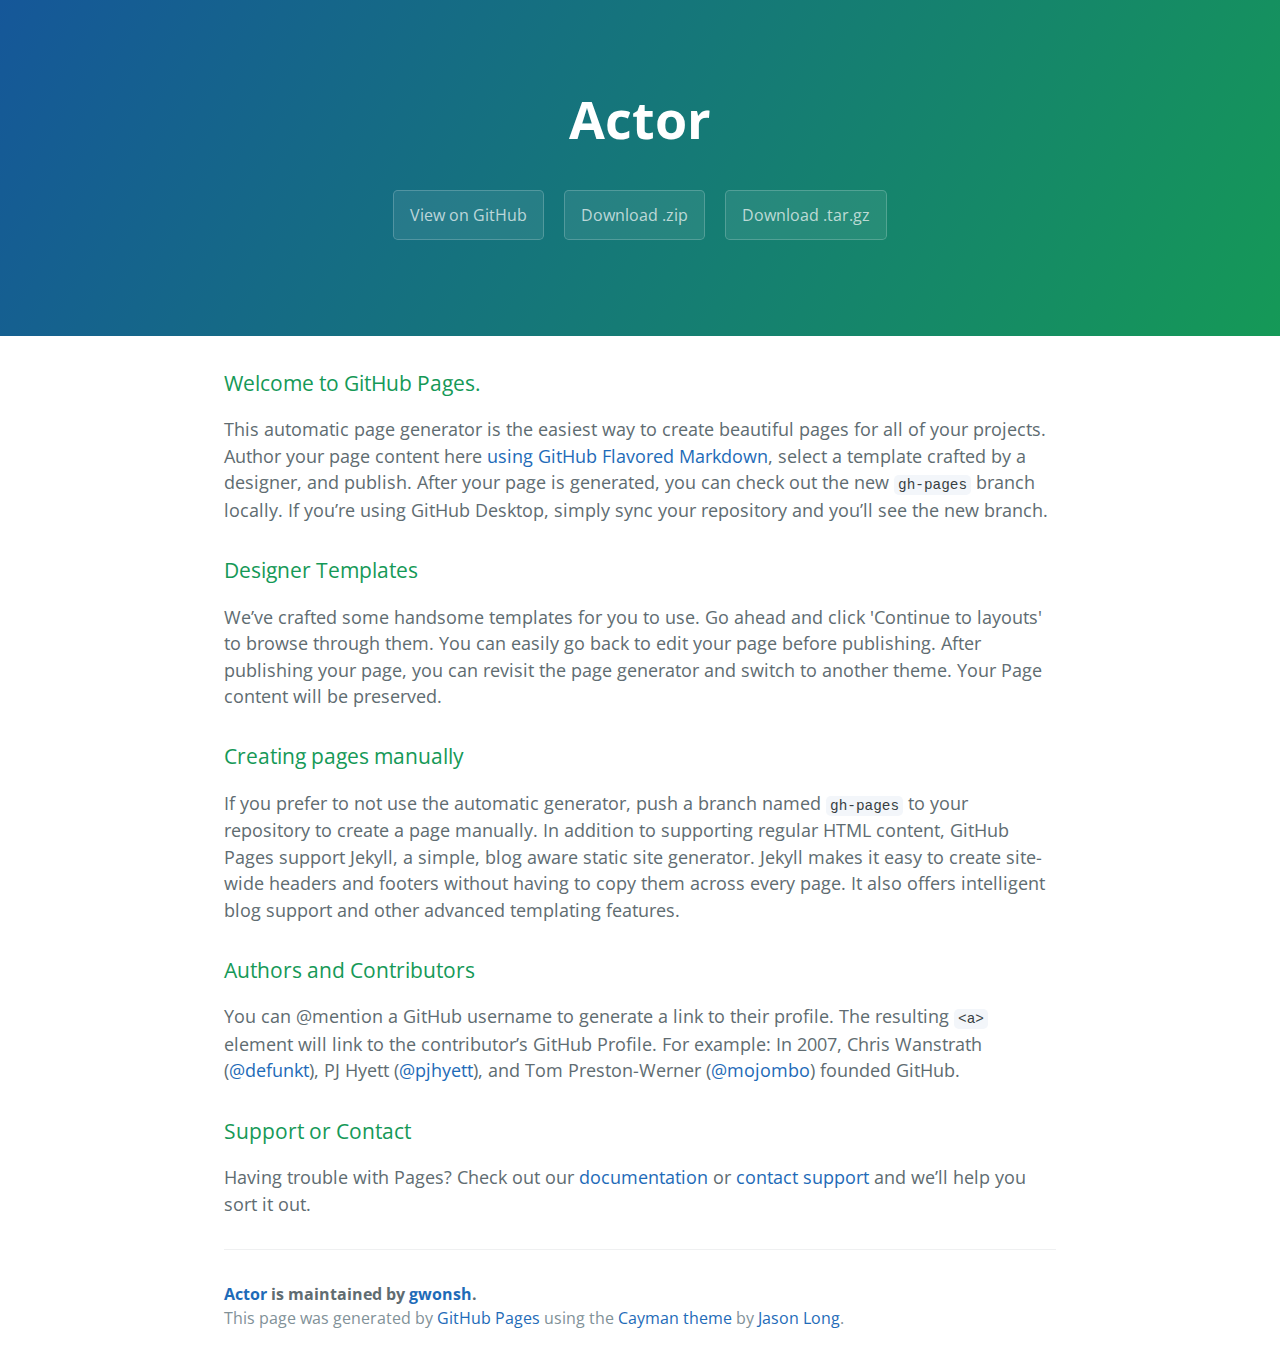
==== index.html @ 90958a5d "Create gh-pages branch via GitHub" ====
<!DOCTYPE html>
<html lang="en-us">
  <head>
    <meta charset="UTF-8">
    <title>Actor by gwonsh</title>
    <meta name="viewport" content="width=device-width, initial-scale=1">
    <link rel="stylesheet" type="text/css" href="stylesheets/normalize.css" media="screen">
    <link href='https://fonts.googleapis.com/css?family=Open+Sans:400,700' rel='stylesheet' type='text/css'>
    <link rel="stylesheet" type="text/css" href="stylesheets/stylesheet.css" media="screen">
    <link rel="stylesheet" type="text/css" href="stylesheets/github-light.css" media="screen">
  </head>
  <body>
    <section class="page-header">
      <h1 class="project-name">Actor</h1>
      <h2 class="project-tagline"></h2>
      <a href="https://github.com/gwonsh/Actor" class="btn">View on GitHub</a>
      <a href="https://github.com/gwonsh/Actor/zipball/master" class="btn">Download .zip</a>
      <a href="https://github.com/gwonsh/Actor/tarball/master" class="btn">Download .tar.gz</a>
    </section>

    <section class="main-content">
      <h3>
<a id="welcome-to-github-pages" class="anchor" href="#welcome-to-github-pages" aria-hidden="true"><span aria-hidden="true" class="octicon octicon-link"></span></a>Welcome to GitHub Pages.</h3>

<p>This automatic page generator is the easiest way to create beautiful pages for all of your projects. Author your page content here <a href="https://guides.github.com/features/mastering-markdown/">using GitHub Flavored Markdown</a>, select a template crafted by a designer, and publish. After your page is generated, you can check out the new <code>gh-pages</code> branch locally. If you’re using GitHub Desktop, simply sync your repository and you’ll see the new branch.</p>

<h3>
<a id="designer-templates" class="anchor" href="#designer-templates" aria-hidden="true"><span aria-hidden="true" class="octicon octicon-link"></span></a>Designer Templates</h3>

<p>We’ve crafted some handsome templates for you to use. Go ahead and click 'Continue to layouts' to browse through them. You can easily go back to edit your page before publishing. After publishing your page, you can revisit the page generator and switch to another theme. Your Page content will be preserved.</p>

<h3>
<a id="creating-pages-manually" class="anchor" href="#creating-pages-manually" aria-hidden="true"><span aria-hidden="true" class="octicon octicon-link"></span></a>Creating pages manually</h3>

<p>If you prefer to not use the automatic generator, push a branch named <code>gh-pages</code> to your repository to create a page manually. In addition to supporting regular HTML content, GitHub Pages support Jekyll, a simple, blog aware static site generator. Jekyll makes it easy to create site-wide headers and footers without having to copy them across every page. It also offers intelligent blog support and other advanced templating features.</p>

<h3>
<a id="authors-and-contributors" class="anchor" href="#authors-and-contributors" aria-hidden="true"><span aria-hidden="true" class="octicon octicon-link"></span></a>Authors and Contributors</h3>

<p>You can @mention a GitHub username to generate a link to their profile. The resulting <code>&lt;a&gt;</code> element will link to the contributor’s GitHub Profile. For example: In 2007, Chris Wanstrath (<a href="https://github.com/defunkt" class="user-mention">@defunkt</a>), PJ Hyett (<a href="https://github.com/pjhyett" class="user-mention">@pjhyett</a>), and Tom Preston-Werner (<a href="https://github.com/mojombo" class="user-mention">@mojombo</a>) founded GitHub.</p>

<h3>
<a id="support-or-contact" class="anchor" href="#support-or-contact" aria-hidden="true"><span aria-hidden="true" class="octicon octicon-link"></span></a>Support or Contact</h3>

<p>Having trouble with Pages? Check out our <a href="https://help.github.com/pages">documentation</a> or <a href="https://github.com/contact">contact support</a> and we’ll help you sort it out.</p>

      <footer class="site-footer">
        <span class="site-footer-owner"><a href="https://github.com/gwonsh/Actor">Actor</a> is maintained by <a href="https://github.com/gwonsh">gwonsh</a>.</span>

        <span class="site-footer-credits">This page was generated by <a href="https://pages.github.com">GitHub Pages</a> using the <a href="https://github.com/jasonlong/cayman-theme">Cayman theme</a> by <a href="https://twitter.com/jasonlong">Jason Long</a>.</span>
      </footer>

    </section>

  
  </body>
</html>
---- stylesheets/stylesheet.css ----
* {
  box-sizing: border-box; }

body {
  padding: 0;
  margin: 0;
  font-family: "Open Sans", "Helvetica Neue", Helvetica, Arial, sans-serif;
  font-size: 16px;
  line-height: 1.5;
  color: #606c71; }

a {
  color: #1e6bb8;
  text-decoration: none; }
  a:hover {
    text-decoration: underline; }

.btn {
  display: inline-block;
  margin-bottom: 1rem;
  color: rgba(255, 255, 255, 0.7);
  background-color: rgba(255, 255, 255, 0.08);
  border-color: rgba(255, 255, 255, 0.2);
  border-style: solid;
  border-width: 1px;
  border-radius: 0.3rem;
  transition: color 0.2s, background-color 0.2s, border-color 0.2s; }
  .btn + .btn {
    margin-left: 1rem; }

.btn:hover {
  color: rgba(255, 255, 255, 0.8);
  text-decoration: none;
  background-color: rgba(255, 255, 255, 0.2);
  border-color: rgba(255, 255, 255, 0.3); }

@media screen and (min-width: 64em) {
  .btn {
    padding: 0.75rem 1rem; } }

@media screen and (min-width: 42em) and (max-width: 64em) {
  .btn {
    padding: 0.6rem 0.9rem;
    font-size: 0.9rem; } }

@media screen and (max-width: 42em) {
  .btn {
    display: block;
    width: 100%;
    padding: 0.75rem;
    font-size: 0.9rem; }
    .btn + .btn {
      margin-top: 1rem;
      margin-left: 0; } }

.page-header {
  color: #fff;
  text-align: center;
  background-color: #159957;
  background-image: linear-gradient(120deg, #155799, #159957); }

@media screen and (min-width: 64em) {
  .page-header {
    padding: 5rem 6rem; } }

@media screen and (min-width: 42em) and (max-width: 64em) {
  .page-header {
    padding: 3rem 4rem; } }

@media screen and (max-width: 42em) {
  .page-header {
    padding: 2rem 1rem; } }

.project-name {
  margin-top: 0;
  margin-bottom: 0.1rem; }

@media screen and (min-width: 64em) {
  .project-name {
    font-size: 3.25rem; } }

@media screen and (min-width: 42em) and (max-width: 64em) {
  .project-name {
    font-size: 2.25rem; } }

@media screen and (max-width: 42em) {
  .project-name {
    font-size: 1.75rem; } }

.project-tagline {
  margin-bottom: 2rem;
  font-weight: normal;
  opacity: 0.7; }

@media screen and (min-width: 64em) {
  .project-tagline {
    font-size: 1.25rem; } }

@media screen and (min-width: 42em) and (max-width: 64em) {
  .project-tagline {
    font-size: 1.15rem; } }

@media screen and (max-width: 42em) {
  .project-tagline {
    font-size: 1rem; } }

.main-content :first-child {
  margin-top: 0; }
.main-content img {
  max-width: 100%; }
.main-content h1, .main-content h2, .main-content h3, .main-content h4, .main-content h5, .main-content h6 {
  margin-top: 2rem;
  margin-bottom: 1rem;
  font-weight: normal;
  color: #159957; }
.main-content p {
  margin-bottom: 1em; }
.main-content code {
  padding: 2px 4px;
  font-family: Consolas, "Liberation Mono", Menlo, Courier, monospace;
  font-size: 0.9rem;
  color: #383e41;
  background-color: #f3f6fa;
  border-radius: 0.3rem; }
.main-content pre {
  padding: 0.8rem;
  margin-top: 0;
  margin-bottom: 1rem;
  font: 1rem Consolas, "Liberation Mono", Menlo, Courier, monospace;
  color: #567482;
  word-wrap: normal;
  background-color: #f3f6fa;
  border: solid 1px #dce6f0;
  border-radius: 0.3rem; }
  .main-content pre > code {
    padding: 0;
    margin: 0;
    font-size: 0.9rem;
    color: #567482;
    word-break: normal;
    white-space: pre;
    background: transparent;
    border: 0; }
.main-content .highlight {
  margin-bottom: 1rem; }
  .main-content .highlight pre {
    margin-bottom: 0;
    word-break: normal; }
.main-content .highlight pre, .main-content pre {
  padding: 0.8rem;
  overflow: auto;
  font-size: 0.9rem;
  line-height: 1.45;
  border-radius: 0.3rem; }
.main-content pre code, .main-content pre tt {
  display: inline;
  max-width: initial;
  padding: 0;
  margin: 0;
  overflow: initial;
  line-height: inherit;
  word-wrap: normal;
  background-color: transparent;
  border: 0; }
  .main-content pre code:before, .main-content pre code:after, .main-content pre tt:before, .main-content pre tt:after {
    content: normal; }
.main-content ul, .main-content ol {
  margin-top: 0; }
.main-content blockquote {
  padding: 0 1rem;
  margin-left: 0;
  color: #819198;
  border-left: 0.3rem solid #dce6f0; }
  .main-content blockquote > :first-child {
    margin-top: 0; }
  .main-content blockquote > :last-child {
    margin-bottom: 0; }
.main-content table {
  display: block;
  width: 100%;
  overflow: auto;
  word-break: normal;
  word-break: keep-all; }
  .main-content table th {
    font-weight: bold; }
  .main-content table th, .main-content table td {
    padding: 0.5rem 1rem;
    border: 1px solid #e9ebec; }
.main-content dl {
  padding: 0; }
  .main-content dl dt {
    padding: 0;
    margin-top: 1rem;
    font-size: 1rem;
    font-weight: bold; }
  .main-content dl dd {
    padding: 0;
    margin-bottom: 1rem; }
.main-content hr {
  height: 2px;
  padding: 0;
  margin: 1rem 0;
  background-color: #eff0f1;
  border: 0; }

@media screen and (min-width: 64em) {
  .main-content {
    max-width: 64rem;
    padding: 2rem 6rem;
    margin: 0 auto;
    font-size: 1.1rem; } }

@media screen and (min-width: 42em) and (max-width: 64em) {
  .main-content {
    padding: 2rem 4rem;
    font-size: 1.1rem; } }

@media screen and (max-width: 42em) {
  .main-content {
    padding: 2rem 1rem;
    font-size: 1rem; } }

.site-footer {
  padding-top: 2rem;
  margin-top: 2rem;
  border-top: solid 1px #eff0f1; }

.site-footer-owner {
  display: block;
  font-weight: bold; }

.site-footer-credits {
  color: #819198; }

@media screen and (min-width: 64em) {
  .site-footer {
    font-size: 1rem; } }

@media screen and (min-width: 42em) and (max-width: 64em) {
  .site-footer {
    font-size: 1rem; } }

@media screen and (max-width: 42em) {
  .site-footer {
    font-size: 0.9rem; } }
---- stylesheets/github-light.css ----
/*
The MIT License (MIT)

Copyright (c) 2016 GitHub, Inc.

Permission is hereby granted, free of charge, to any person obtaining a copy
of this software and associated documentation files (the "Software"), to deal
in the Software without restriction, including without limitation the rights
to use, copy, modify, merge, publish, distribute, sublicense, and/or sell
copies of the Software, and to permit persons to whom the Software is
furnished to do so, subject to the following conditions:

The above copyright notice and this permission notice shall be included in all
copies or substantial portions of the Software.

THE SOFTWARE IS PROVIDED "AS IS", WITHOUT WARRANTY OF ANY KIND, EXPRESS OR
IMPLIED, INCLUDING BUT NOT LIMITED TO THE WARRANTIES OF MERCHANTABILITY,
FITNESS FOR A PARTICULAR PURPOSE AND NONINFRINGEMENT. IN NO EVENT SHALL THE
AUTHORS OR COPYRIGHT HOLDERS BE LIABLE FOR ANY CLAIM, DAMAGES OR OTHER
LIABILITY, WHETHER IN AN ACTION OF CONTRACT, TORT OR OTHERWISE, ARISING FROM,
OUT OF OR IN CONNECTION WITH THE SOFTWARE OR THE USE OR OTHER DEALINGS IN THE
SOFTWARE.

*/

.pl-c /* comment */ {
  color: #969896;
}

.pl-c1 /* constant, variable.other.constant, support, meta.property-name, support.constant, support.variable, meta.module-reference, markup.raw, meta.diff.header */,
.pl-s .pl-v /* string variable */ {
  color: #0086b3;
}

.pl-e /* entity */,
.pl-en /* entity.name */ {
  color: #795da3;
}

.pl-smi /* variable.parameter.function, storage.modifier.package, storage.modifier.import, storage.type.java, variable.other */,
.pl-s .pl-s1 /* string source */ {
  color: #333;
}

.pl-ent /* entity.name.tag */ {
  color: #63a35c;
}

.pl-k /* keyword, storage, storage.type */ {
  color: #a71d5d;
}

.pl-s /* string */,
.pl-pds /* punctuation.definition.string, string.regexp.character-class */,
.pl-s .pl-pse .pl-s1 /* string punctuation.section.embedded source */,
.pl-sr /* string.regexp */,
.pl-sr .pl-cce /* string.regexp constant.character.escape */,
.pl-sr .pl-sre /* string.regexp source.ruby.embedded */,
.pl-sr .pl-sra /* string.regexp string.regexp.arbitrary-repitition */ {
  color: #183691;
}

.pl-v /* variable */ {
  color: #ed6a43;
}

.pl-id /* invalid.deprecated */ {
  color: #b52a1d;
}

.pl-ii /* invalid.illegal */ {
  color: #f8f8f8;
  background-color: #b52a1d;
}

.pl-sr .pl-cce /* string.regexp constant.character.escape */ {
  font-weight: bold;
  color: #63a35c;
}

.pl-ml /* markup.list */ {
  color: #693a17;
}

.pl-mh /* markup.heading */,
.pl-mh .pl-en /* markup.heading entity.name */,
.pl-ms /* meta.separator */ {
  font-weight: bold;
  color: #1d3e81;
}

.pl-mq /* markup.quote */ {
  color: #008080;
}

.pl-mi /* markup.italic */ {
  font-style: italic;
  color: #333;
}

.pl-mb /* markup.bold */ {
  font-weight: bold;
  color: #333;
}

.pl-md /* markup.deleted, meta.diff.header.from-file */ {
  color: #bd2c00;
  background-color: #ffecec;
}

.pl-mi1 /* markup.inserted, meta.diff.header.to-file */ {
  color: #55a532;
  background-color: #eaffea;
}

.pl-mdr /* meta.diff.range */ {
  font-weight: bold;
  color: #795da3;
}

.pl-mo /* meta.output */ {
  color: #1d3e81;
}
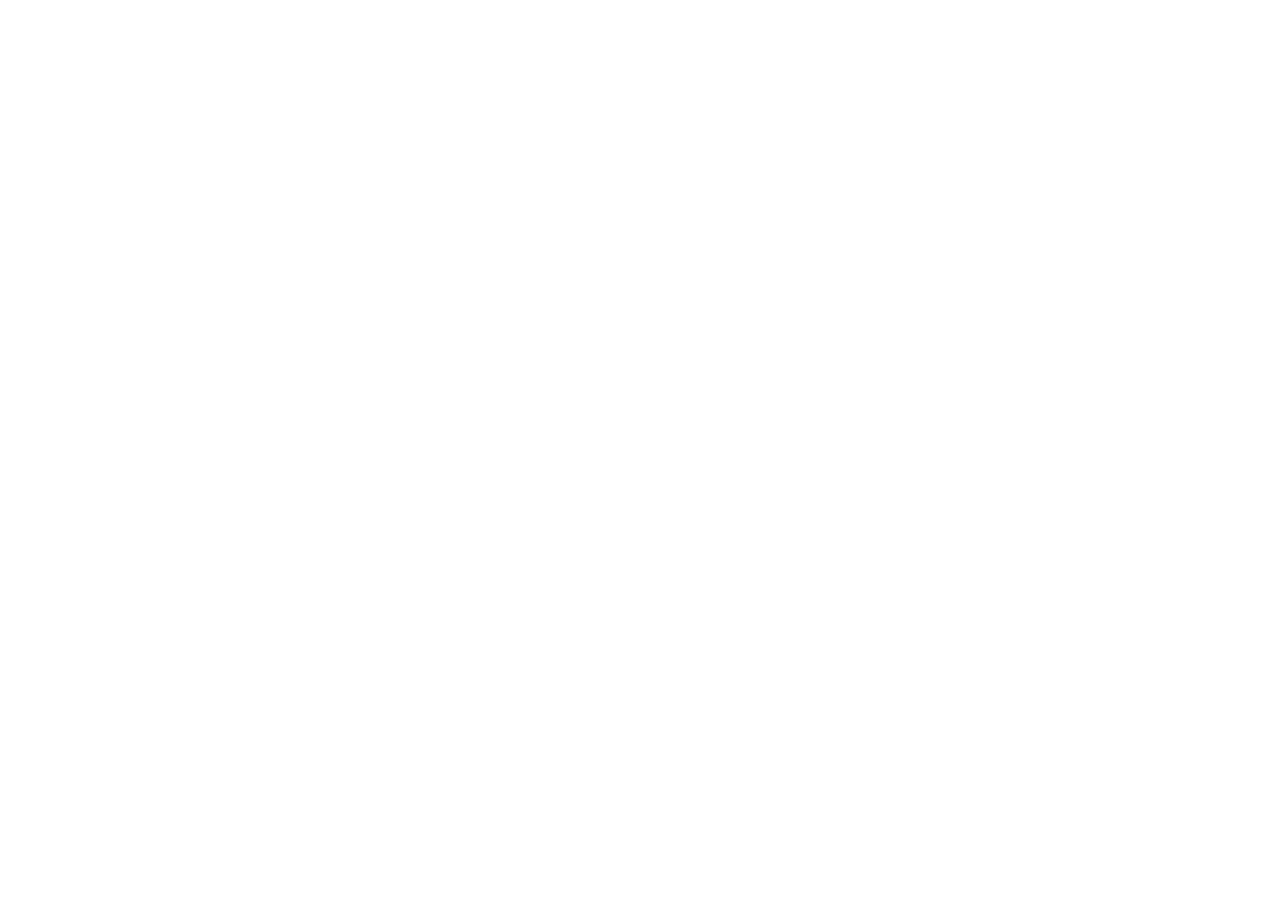
==== commit f914d548: "171201" ====
--- a/index.html
+++ b/index.html
@@ -1,57 +1,14 @@
-<!DOCTYPE html>
-<html lang="en-us">
-  <head>
+<!DOCTYPE HTML>
+
+<html manifest="" lang="en-US">
+<head>
+    <meta http-equiv="X-UA-Compatible" content="IE=edge">
     <meta charset="UTF-8">
-    <title>Actor by gwonsh</title>
-    <meta name="viewport" content="width=device-width, initial-scale=1">
-    <link rel="stylesheet" type="text/css" href="stylesheets/normalize.css" media="screen">
-    <link href='https://fonts.googleapis.com/css?family=Open+Sans:400,700' rel='stylesheet' type='text/css'>
-    <link rel="stylesheet" type="text/css" href="stylesheets/stylesheet.css" media="screen">
-    <link rel="stylesheet" type="text/css" href="stylesheets/github-light.css" media="screen">
-  </head>
-  <body>
-    <section class="page-header">
-      <h1 class="project-name">Actor</h1>
-      <h2 class="project-tagline"></h2>
-      <a href="https://github.com/gwonsh/Actor" class="btn">View on GitHub</a>
-      <a href="https://github.com/gwonsh/Actor/zipball/master" class="btn">Download .zip</a>
-      <a href="https://github.com/gwonsh/Actor/tarball/master" class="btn">Download .tar.gz</a>
-    </section>
-
-    <section class="main-content">
-      <h3>
-<a id="welcome-to-github-pages" class="anchor" href="#welcome-to-github-pages" aria-hidden="true"><span aria-hidden="true" class="octicon octicon-link"></span></a>Welcome to GitHub Pages.</h3>
-
-<p>This automatic page generator is the easiest way to create beautiful pages for all of your projects. Author your page content here <a href="https://guides.github.com/features/mastering-markdown/">using GitHub Flavored Markdown</a>, select a template crafted by a designer, and publish. After your page is generated, you can check out the new <code>gh-pages</code> branch locally. If you’re using GitHub Desktop, simply sync your repository and you’ll see the new branch.</p>
-
-<h3>
-<a id="designer-templates" class="anchor" href="#designer-templates" aria-hidden="true"><span aria-hidden="true" class="octicon octicon-link"></span></a>Designer Templates</h3>
-
-<p>We’ve crafted some handsome templates for you to use. Go ahead and click 'Continue to layouts' to browse through them. You can easily go back to edit your page before publishing. After publishing your page, you can revisit the page generator and switch to another theme. Your Page content will be preserved.</p>
-
-<h3>
-<a id="creating-pages-manually" class="anchor" href="#creating-pages-manually" aria-hidden="true"><span aria-hidden="true" class="octicon octicon-link"></span></a>Creating pages manually</h3>
-
-<p>If you prefer to not use the automatic generator, push a branch named <code>gh-pages</code> to your repository to create a page manually. In addition to supporting regular HTML content, GitHub Pages support Jekyll, a simple, blog aware static site generator. Jekyll makes it easy to create site-wide headers and footers without having to copy them across every page. It also offers intelligent blog support and other advanced templating features.</p>
-
-<h3>
-<a id="authors-and-contributors" class="anchor" href="#authors-and-contributors" aria-hidden="true"><span aria-hidden="true" class="octicon octicon-link"></span></a>Authors and Contributors</h3>
-
-<p>You can @mention a GitHub username to generate a link to their profile. The resulting <code>&lt;a&gt;</code> element will link to the contributor’s GitHub Profile. For example: In 2007, Chris Wanstrath (<a href="https://github.com/defunkt" class="user-mention">@defunkt</a>), PJ Hyett (<a href="https://github.com/pjhyett" class="user-mention">@pjhyett</a>), and Tom Preston-Werner (<a href="https://github.com/mojombo" class="user-mention">@mojombo</a>) founded GitHub.</p>
-
-<h3>
-<a id="support-or-contact" class="anchor" href="#support-or-contact" aria-hidden="true"><span aria-hidden="true" class="octicon octicon-link"></span></a>Support or Contact</h3>
-
-<p>Having trouble with Pages? Check out our <a href="https://help.github.com/pages">documentation</a> or <a href="https://github.com/contact">contact support</a> and we’ll help you sort it out.</p>
-
-      <footer class="site-footer">
-        <span class="site-footer-owner"><a href="https://github.com/gwonsh/Actor">Actor</a> is maintained by <a href="https://github.com/gwonsh">gwonsh</a>.</span>
-
-        <span class="site-footer-credits">This page was generated by <a href="https://pages.github.com">GitHub Pages</a> using the <a href="https://github.com/jasonlong/cayman-theme">Cayman theme</a> by <a href="https://twitter.com/jasonlong">Jason Long</a>.</span>
-      </footer>
-
-    </section>
-
-  
-  </body>
-</html>
+    <title>Actor</title>
+    <!-- The line below must be kept intact for Sencha Command to build your application -->
+	<script type="text/javascript" src="resources/js/plupload/plupload.full.min.js"></script>	
+    <script id="microloader" type="text/javascript" src="bootstrap.js"></script>
+</head>
+<body>
+</body>
+</html>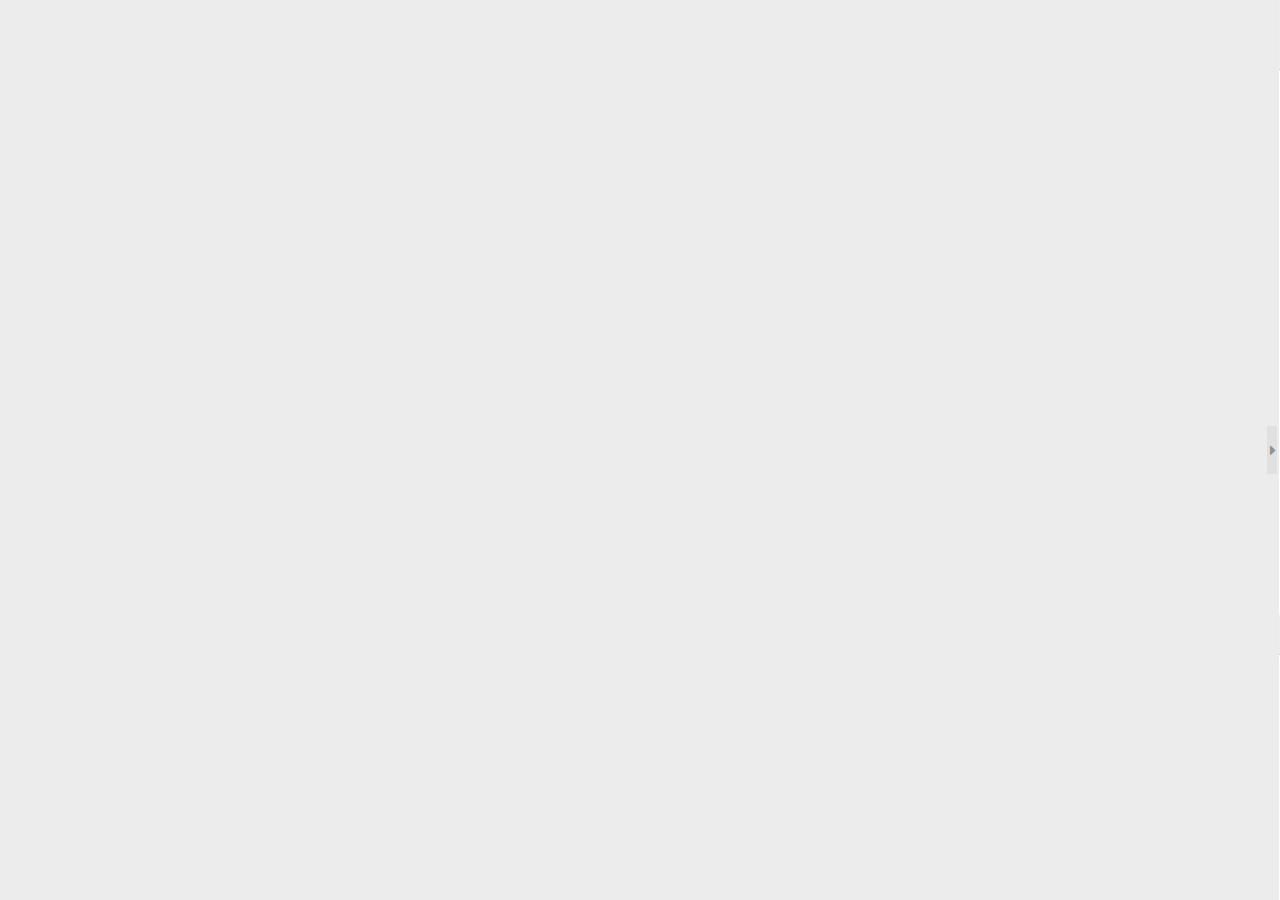
==== commit 8ccb2ce2: "Ver. 171204 - History added" ====
--- a/index.html
+++ b/index.html
@@ -1,14 +1,87 @@
 <!DOCTYPE HTML>
 
-<html manifest="" lang="en-US">
+<html manifest="cache.appcache" lang="en-US">
 <head>
     <meta http-equiv="X-UA-Compatible" content="IE=edge">
     <meta charset="UTF-8">
     <title>Actor</title>
     <!-- The line below must be kept intact for Sencha Command to build your application -->
 	<script type="text/javascript" src="resources/js/plupload/plupload.full.min.js"></script>	
-    <script id="microloader" type="text/javascript" src="bootstrap.js"></script>
+    <script id="microloader" data-app="06df2b2f-afbe-43a9-a630-f13f52e4c53c" type="text/javascript">var Ext=Ext||{};Ext.manifest=Ext.manifest||'app.json';Ext=Ext||{};
+Ext.Boot=Ext.Boot||function(emptyFn){function Request(cfg){if(cfg.$isRequest)return cfg;cfg=cfg.url?cfg:{url:cfg};var url=cfg.url,url=url.charAt?[url]:url,charset=cfg.charset||Boot.config.charset;_apply(this,cfg);delete this.url;this.urls=url;this.charset=charset}function Entry(cfg){if(cfg.$isEntry)return cfg;var charset=cfg.charset||Boot.config.charset,manifest=Ext.manifest,manifest=manifest&&manifest.loader,cache=void 0!==cfg.cache?cfg.cache:manifest&&manifest.cache,buster;Boot.config.disableCaching&&
+(void 0===cache&&(cache=!Boot.config.disableCaching),!1===cache?buster=+new Date:!0!==cache&&(buster=cache),buster&&(manifest=manifest&&manifest.cacheParam||Boot.config.disableCachingParam,buster=manifest+'\x3d'+buster));_apply(this,cfg);this.charset=charset;this.buster=buster;this.requests=[]}var doc=document,_emptyArray=[],_config={disableCaching:/[?&](?:cache|disableCacheBuster)\b/i.test(location.search)||!/http[s]?\:/i.test(location.href)||/(^|[ ;])ext-cache=1/.test(doc.cookie)?!1:!0,disableCachingParam:'_dc',
+loadDelay:!1,preserveScripts:!0,charset:'UTF-8'},cssRe=/\.css(?:\?|$)/i,resolverEl=doc.createElement('a'),isBrowser='undefined'!==typeof window,_environment={browser:isBrowser,node:!isBrowser&&'function'===typeof require,phantom:window&&(window._phantom||window.callPhantom)||/PhantomJS/.test(window.navigator.userAgent)},_tags=Ext.platformTags={},_apply=function(object,config,defaults){defaults&&_apply(object,defaults);if(object&&config&&'object'===typeof config)for(var i in config)object[i]=config[i];
+return object},_merge=function(){var lowerCase=!1,obj=Array.prototype.shift.call(arguments),index,i;'boolean'===typeof arguments[arguments.length-1]&&(lowerCase=Array.prototype.pop.call(arguments));var len=arguments.length;for(index=0;index<len;index++){var value=arguments[index];if('object'===typeof value)for(i in value)obj[lowerCase?i.toLowerCase():i]=value[i]}return obj},_getKeys='function'==typeof Object.keys?function(object){return object?Object.keys(object):[]}:function(object){var keys=[],
+property;for(property in object)object.hasOwnProperty(property)&&keys.push(property);return keys},Boot={loading:0,loaded:0,apply:_apply,env:_environment,config:_config,assetConfig:{},scripts:{},currentFile:null,suspendedQueue:[],currentRequest:null,syncMode:!1,useElements:!0,listeners:[],Request:Request,Entry:Entry,allowMultipleBrowsers:!1,browserNames:{ie:'IE',firefox:'Firefox',safari:'Safari',chrome:'Chrome',opera:'Opera',dolfin:'Dolfin',edge:'Edge',webosbrowser:'webOSBrowser',chromeMobile:'ChromeMobile',
+chromeiOS:'ChromeiOS',silk:'Silk',other:'Other'},osNames:{ios:'iOS',android:'Android',windowsPhone:'WindowsPhone',webos:'webOS',blackberry:'BlackBerry',rimTablet:'RIMTablet',mac:'MacOS',win:'Windows',tizen:'Tizen',linux:'Linux',bada:'Bada',chromeOS:'ChromeOS',other:'Other'},browserPrefixes:{ie:'MSIE ',edge:'Edge/',firefox:'Firefox/',chrome:'Chrome/',safari:'Version/',opera:'OPR/',dolfin:'Dolfin/',webosbrowser:'wOSBrowser/',chromeMobile:'CrMo/',chromeiOS:'CriOS/',silk:'Silk/'},browserPriority:'edge opera dolfin webosbrowser silk chromeiOS chromeMobile ie firefox safari chrome'.split(' '),
+osPrefixes:{tizen:'(Tizen )',ios:'i(?:Pad|Phone|Pod)(?:.*)CPU(?: iPhone)? OS ',android:'(Android |HTC_|Silk/)',windowsPhone:'Windows Phone ',blackberry:'(?:BlackBerry|BB)(?:.*)Version/',rimTablet:'RIM Tablet OS ',webos:'(?:webOS|hpwOS)/',bada:'Bada/',chromeOS:'CrOS '},fallbackOSPrefixes:{windows:'win',mac:'mac',linux:'linux'},devicePrefixes:{iPhone:'iPhone',iPod:'iPod',iPad:'iPad'},maxIEVersion:12,detectPlatformTags:function(){var me=this,ua=navigator.userAgent,isMobile=/Mobile(\/|\s)/.test(ua),element=
+document.createElement('div'),browsers=function(){var browsers={},index,matched;var prefix=me.browserPriority.length;for(index=0;index<prefix;index++){var maxIEVersion=me.browserPriority[index];if(matched)var value=0;else value=me.browserPrefixes[maxIEVersion],(value=(value=ua.match(new RegExp('('+value+')([\\w\\._]+)')))&&1<value.length?parseInt(value[2]):0)&&(matched=!0);browsers[maxIEVersion]=value}browsers.ie&&(index=document.documentMode,8<=index&&(browsers.ie=index));value=browsers.ie||!1;maxIEVersion=
+Math.max(value,me.maxIEVersion);for(index=8;index<=maxIEVersion;++index)prefix='ie'+index,browsers[prefix+'m']=value?value<=index:0,browsers[prefix]=value?value===index:0,browsers[prefix+'p']=value?value>=index:0;return browsers}(),systems=function(){var systems={},index,activeCount;var keys=_getKeys(me.osPrefixes);var len=keys.length;for(activeCount=index=0;index<len;index++){var key=keys[index];var value=me.osPrefixes[key];var matched=(value=ua.match(new RegExp('('+value+')([^\\s;]+)')))?value[1]:
+null;(value=!matched||'HTC_'!==matched&&'Silk/'!==matched?value&&1<value.length?parseFloat(value[value.length-1]):0:2.3)&&activeCount++;systems[key]=value}keys=_getKeys(me.fallbackOSPrefixes);len=keys.length;for(index=0;index<len;index++)key=keys[index],0===activeCount?(value=me.fallbackOSPrefixes[key],value=ua.toLowerCase().match(new RegExp(value)),systems[key]=value?!0:0):systems[key]=0;return systems}(),devices=function(){var devices={},index;var keys=_getKeys(me.devicePrefixes);var len=keys.length;
+for(index=0;index<len;index++){var key=keys[index];var value=me.devicePrefixes[key];value=ua.match(new RegExp(value));devices[key]=value?!0:0}return devices}(),platformParams=Boot.loadPlatformsParam();_merge(_tags,browsers,systems,devices,platformParams,!0);_tags.phone=!!(_tags.iphone||_tags.ipod||!_tags.silk&&_tags.android&&(3>_tags.android||isMobile)||_tags.blackberry&&isMobile||_tags.windowsphone);_tags.tablet=!(_tags.phone||!(_tags.ipad||_tags.android||_tags.silk||_tags.rimtablet||_tags.ie10&&
+/; Touch/.test(ua)));_tags.touch=function(name,tag){name='on'+name.toLowerCase();tag=name in element;!tag&&element.setAttribute&&element.removeAttribute&&(element.setAttribute(name,''),tag='function'===typeof element[name],'undefined'!==typeof element[name]&&(element[name]=void 0),element.removeAttribute(name));return tag}('touchend')||navigator.maxTouchPoints||navigator.msMaxTouchPoints;_tags.desktop=!_tags.phone&&!_tags.tablet;_tags.cordova=_tags.phonegap=!!(window.PhoneGap||window.Cordova||window.cordova);
+_tags.webview=/(iPhone|iPod|iPad).*AppleWebKit(?!.*Safari)(?!.*FBAN)/i.test(ua);_tags.androidstock=4.3>=_tags.android&&(_tags.safari||_tags.silk);_merge(_tags,platformParams,!0)},loadPlatformsParam:function(){var paramsArray=window.location.search.substr(1).split('\x26'),params={},i,platforms={};for(i=0;i<paramsArray.length;i++){var tmpArray=paramsArray[i].split('\x3d');params[tmpArray[0]]=tmpArray[1]}if(params.platformTags)for(tmpArray=params.platformTags.split(','),paramsArray=tmpArray.length,i=
+0;i<paramsArray;i++){params=tmpArray[i].split(':');var name=params[0];var enabled=!0;1<params.length&&(enabled=params[1],'false'===enabled||'0'===enabled)&&(enabled=!1);platforms[name]=enabled}return platforms},filterPlatform:function(platform,excludes){platform=_emptyArray.concat(platform||_emptyArray);excludes=_emptyArray.concat(excludes||_emptyArray);var plen=platform.length,elen=excludes.length,include=!plen&&elen,i;for(i=0;i<plen&&!include;i++)include=platform[i],include=!!_tags[include];for(i=
+0;i<elen&&include;i++)include=excludes[i],include=!_tags[include];return include},init:function(){var scriptEls=doc.getElementsByTagName('script'),script=scriptEls[0],len=scriptEls.length,re=/\/ext(\-[a-z\-]+)?\.js$/,src,baseUrl,key,n;Boot.hasReadyState='readyState'in script;Boot.hasAsync='async'in script;Boot.hasDefer='defer'in script;Boot.hasOnLoad='onload'in script;Boot.isIE8=Boot.hasReadyState&&!Boot.hasAsync&&Boot.hasDefer&&!Boot.hasOnLoad;Boot.isIE9=Boot.hasReadyState&&!Boot.hasAsync&&Boot.hasDefer&&
+Boot.hasOnLoad;Boot.isIE10p=Boot.hasReadyState&&Boot.hasAsync&&Boot.hasDefer&&Boot.hasOnLoad;Boot.isIE8?(Boot.isIE10=!1,Boot.isIE10m=!0):(Boot.isIE10=10===(new Function('/*@cc_on return @_jscript_version @*/'))(),Boot.isIE10m=Boot.isIE10||Boot.isIE9||Boot.isIE8);Boot.isIE11=Boot.isIE10p&&!Boot.isIE10;for(n=0;n<len;n++)if(src=(script=scriptEls[n]).src){var state=script.readyState||null;!baseUrl&&re.test(src)&&(baseUrl=src);Boot.scripts[key=Boot.canonicalUrl(src)]||new Entry({key:key,url:src,done:null===
+state||'loaded'===state||'complete'===state,el:script,prop:'src'})}baseUrl||(script=scriptEls[scriptEls.length-1],baseUrl=script.src);Boot.baseUrl=baseUrl.substring(0,baseUrl.lastIndexOf('/')+1);Boot.origin=window.location.origin||window.location.protocol+'//'+window.location.hostname+(window.location.port?':'+window.location.port:'');Boot.detectPlatformTags();Ext.filterPlatform=Boot.filterPlatform},canonicalUrl:function(url){resolverEl.href=url;url=resolverEl.href;var dc=_config.disableCachingParam,
+dc=dc?url.indexOf(dc+'\x3d'):-1,c;if(0<dc&&('?'===(c=url.charAt(dc-1))||'\x26'===c)){var end=url.indexOf('\x26',dc);(end=0>end?'':url.substring(end))&&'?'===c&&(++dc,end=end.substring(1));url=url.substring(0,dc-1)+end}return url},getConfig:function(name){return name?Boot.config[name]:Boot.config},setConfig:function(name,value){if('string'===typeof name)Boot.config[name]=value;else for(var s in name)Boot.setConfig(s,name[s]);return Boot},getHead:function(){return Boot.docHead||(Boot.docHead=doc.head||
+doc.getElementsByTagName('head')[0])},create:function(url,key,cfg){cfg=cfg||{};cfg.url=url;cfg.key=key;return Boot.scripts[key]=new Entry(cfg)},getEntry:function(url,cfg,canonicalPath){var key=canonicalPath?url:Boot.canonicalUrl(url);var entry=Boot.scripts[key];entry||(entry=Boot.create(url,key,cfg),canonicalPath&&(entry.canonicalPath=!0));return entry},registerContent:function(url,type,content){return Boot.getEntry(url,{content:content,loaded:!0,css:'css'===type})},processRequest:function(request,
+sync){request.loadEntries(sync)},load:function(request){request=new Request(request);if(request.sync||Boot.syncMode)return Boot.loadSync(request);Boot.currentRequest?(request.getEntries(),Boot.suspendedQueue.push(request)):(Boot.currentRequest=request,Boot.processRequest(request,!1));return Boot},loadSync:function(request){request=new Request(request);Boot.syncMode++;Boot.processRequest(request,!0);Boot.syncMode--;return Boot},loadBasePrefix:function(request){request=new Request(request);request.prependBaseUrl=
+!0;return Boot.load(request)},loadSyncBasePrefix:function(request){request=new Request(request);request.prependBaseUrl=!0;return Boot.loadSync(request)},requestComplete:function(request){if(Boot.currentRequest===request)for(Boot.currentRequest=null;0<Boot.suspendedQueue.length;)if(request=Boot.suspendedQueue.shift(),!request.done){Boot.load(request);break}Boot.currentRequest||0!=Boot.suspendedQueue.length||Boot.fireListeners()},isLoading:function(){return!Boot.currentRequest&&0==Boot.suspendedQueue.length},
+fireListeners:function(){for(var listener;Boot.isLoading()&&(listener=Boot.listeners.shift());)listener()},onBootReady:function(listener){Boot.isLoading()?Boot.listeners.push(listener):listener()},getPathsFromIndexes:function(indexMap,loadOrder){if(!('length'in indexMap)){var indexArray=[],index;for(index in indexMap)isNaN(+index)||(indexArray[+index]=indexMap[index]);indexMap=indexArray}return Request.prototype.getPathsFromIndexes(indexMap,loadOrder)},createLoadOrderMap:function(loadOrder){return Request.prototype.createLoadOrderMap(loadOrder)},
+fetch:function(url,complete,scope,async){async=void 0===async?!!complete:async;var xhr=new XMLHttpRequest,result,status,content,exception=!1,readyStateChange=function(){xhr&&4==xhr.readyState&&(status=1223===xhr.status?204:0!==xhr.status||'file:'!==(self.location||{}).protocol&&'ionp:'!==(self.location||{}).protocol?xhr.status:200,content=xhr.responseText,result={content:content,status:status,exception:exception},complete&&complete.call(scope,result),xhr.onreadystatechange=emptyFn,xhr=null)};async&&
+(xhr.onreadystatechange=readyStateChange);try{xhr.open('GET',url,async),xhr.send(null)}catch(err){return exception=err,readyStateChange(),result}async||readyStateChange();return result},notifyAll:function(entry){entry.notifyRequests()}};Request.prototype={$isRequest:!0,createLoadOrderMap:function(loadOrder){var len=loadOrder.length,loadOrderMap={},i;for(i=0;i<len;i++){var element=loadOrder[i];loadOrderMap[element.path]=element}return loadOrderMap},getLoadIndexes:function(item,indexMap,loadOrder,includeUses,
+skipLoaded){var resolved=[],queue=[item];item=item.idx;var len;if(indexMap[item])return resolved;for(indexMap[item]=resolved[item]=!0;item=queue.shift();){var entry=item.canonicalPath?Boot.getEntry(item.path,null,!0):Boot.getEntry(this.prepareUrl(item.path));if(!skipLoaded||!entry.done){item=includeUses&&item.uses&&item.uses.length?item.requires.concat(item.uses):item.requires;var i=0;for(len=item.length;i<len;i++)entry=item[i],indexMap[entry]||(indexMap[entry]=resolved[entry]=!0,queue.push(loadOrder[entry]))}}return resolved},
+getPathsFromIndexes:function(indexes,loadOrder){var paths=[],len;var index=0;for(len=indexes.length;index<len;index++)indexes[index]&&paths.push(loadOrder[index].path);return paths},expandUrl:function(url,loadOrder,loadOrderMap,indexMap,includeUses,skipLoaded){return loadOrder&&(loadOrderMap=loadOrderMap[url])&&(indexMap=this.getLoadIndexes(loadOrderMap,indexMap,loadOrder,includeUses,skipLoaded),indexMap.length)?this.getPathsFromIndexes(indexMap,loadOrder):[url]},expandUrls:function(urls,includeUses){var loadOrder=
+this.loadOrder,expanded=[],expandMap={},indexMap=[],len,tlen;'string'===typeof urls&&(urls=[urls]);if(loadOrder){var loadOrderMap=this.loadOrderMap;loadOrderMap||(loadOrderMap=this.loadOrderMap=this.createLoadOrderMap(loadOrder))}var i=0;for(len=urls.length;i<len;i++){var tmpExpanded=this.expandUrl(urls[i],loadOrder,loadOrderMap,indexMap,includeUses,!1);var t=0;for(tlen=tmpExpanded.length;t<tlen;t++){var tUrl=tmpExpanded[t];expandMap[tUrl]||(expandMap[tUrl]=!0,expanded.push(tUrl))}}0===expanded.length&&
+(expanded=urls);return expanded},expandLoadOrder:function(){var urls=this.urls;if(this.expanded)var expanded=urls;else expanded=this.expandUrls(urls,!0),this.expanded=!0;this.urls=expanded;urls.length!=expanded.length&&(this.sequential=!0);return this},getUrls:function(){this.expandLoadOrder();return this.urls},prepareUrl:function(url){return this.prependBaseUrl?Boot.baseUrl+url:url},getEntries:function(){var entries=this.entries,item,i;if(!entries){entries=[];var urls=this.getUrls();if(this.loadOrder)var loadOrderMap=
+this.loadOrderMap;for(i=0;i<urls.length;i++){var entry=this.prepareUrl(urls[i]);loadOrderMap&&(item=loadOrderMap[entry]);entry=Boot.getEntry(entry,{buster:this.buster,charset:this.charset},item&&item.canonicalPath);entry.requests.push(this);entries.push(entry)}this.entries=entries}return entries},loadEntries:function(sync){var me=this,entries=me.getEntries(),len=entries.length,start=me.loadStart||0,i;void 0!==sync&&(me.sync=sync);me.loaded=me.loaded||0;me.loading=me.loading||len;for(i=start;i<len;i++){var entry=
+entries[i];start=entry.loaded?!0:entries[i].load(me.sync);if(!start){me.loadStart=i;entry.onDone(function(){me.loadEntries(sync)});break}}me.processLoadedEntries()},processLoadedEntries:function(){var entries=this.getEntries(),len=entries.length,start=this.startIndex||0;if(!this.done){for(;start<len;start++){var entry=entries[start];if(!entry.loaded){this.startIndex=start;return}entry.evaluated||entry.evaluate();entry.error&&(this.error=!0)}this.notify()}},notify:function(){var me=this;if(!me.done){var error=
+me.error,fn=me[error?'failure':'success'],error='delay'in me?me.delay:error?1:Boot.config.chainDelay,scope=me.scope||me;me.done=!0;fn&&(0===error||0<error?setTimeout(function(){fn.call(scope,me)},error):fn.call(scope,me));me.fireListeners();Boot.requestComplete(me)}},onDone:function(listener){var listeners=this.listeners||(this.listeners=[]);this.done?listener(this):listeners.push(listener)},fireListeners:function(){var listeners=this.listeners,listener;if(listeners)for(;listener=listeners.shift();)listener(this)}};
+Entry.prototype={$isEntry:!0,done:!1,evaluated:!1,loaded:!1,isCrossDomain:function(){void 0===this.crossDomain&&(this.crossDomain=0!==this.getLoadUrl().indexOf(Boot.origin));return this.crossDomain},isCss:function(){if(void 0===this.css)if(this.url){var assetConfig=Boot.assetConfig[this.url];this.css=assetConfig?'css'===assetConfig.type:cssRe.test(this.url)}else this.css=!1;return this.css},getElement:function(tag){var el=this.el;el||(this.isCss()?(tag=tag||'link',el=doc.createElement(tag),'link'==
+tag?(el.rel='stylesheet',this.prop='href'):this.prop='textContent',el.type='text/css'):(el=doc.createElement(tag||'script'),el.type='text/javascript',this.prop='src',this.charset&&(el.charset=this.charset),Boot.hasAsync&&(el.async=!1)),this.el=el);return el},getLoadUrl:function(){var url=this.canonicalPath?this.url:Boot.canonicalUrl(this.url);this.loadUrl||(this.loadUrl=this.buster?url+(-1===url.indexOf('?')?'?':'\x26')+this.buster:url);return this.loadUrl},fetch:function(req){var url=this.getLoadUrl();
+Boot.fetch(url,req.complete,this,!!req.async)},onContentLoaded:function(response){var status=response.status,content=response.content;response=response.exception;this.getLoadUrl();this.loaded=!0;!response&&0!==status||_environment.phantom?200<=status&&300>status||304===status||_environment.phantom||0===status&&0<content.length?this.content=content:this.evaluated=this.error=!0:this.evaluated=this.error=!0},createLoadElement:function(callback){var me=this,el=me.getElement();me.preserve=!0;el.onerror=
+function(){me.error=!0;callback&&(callback(),callback=null)};Boot.isIE10m?el.onreadystatechange=function(){'loaded'!==this.readyState&&'complete'!==this.readyState||!callback||(callback(),callback=this.onreadystatechange=this.onerror=null)}:el.onload=function(){callback();callback=this.onload=this.onerror=null};el[me.prop]=me.getLoadUrl()},onLoadElementReady:function(){Boot.getHead().appendChild(this.getElement());this.evaluated=!0},inject:function(content,asset){asset=Boot.getHead();var url=this.url,
+key=this.key;if(this.isCss()){this.preserve=!0;var basePath=key.substring(0,key.lastIndexOf('/')+1);var base=doc.createElement('base');base.href=basePath;asset.firstChild?asset.insertBefore(base,asset.firstChild):asset.appendChild(base);base.href=base.href;url&&(content+='\n/*# sourceURL\x3d'+key+' */');url=this.getElement('style');key='styleSheet'in url;asset.appendChild(base);key?(asset.appendChild(url),url.styleSheet.cssText=content):(url.textContent=content,asset.appendChild(url));asset.removeChild(base)}else url&&
+(content+='\n//# sourceURL\x3d'+key),Ext.globalEval(content);return this},loadCrossDomain:function(){var me=this;me.createLoadElement(function(){me.el.onerror=me.el.onload=emptyFn;me.el=null;me.loaded=me.evaluated=me.done=!0;me.notifyRequests()});me.evaluateLoadElement();return!1},loadElement:function(){var me=this;me.createLoadElement(function(){me.el.onerror=me.el.onload=emptyFn;me.el=null;me.loaded=me.evaluated=me.done=!0;me.notifyRequests()});me.evaluateLoadElement();return!0},loadSync:function(){var me=
+this;me.fetch({async:!1,complete:function(response){me.onContentLoaded(response)}});me.evaluate();me.notifyRequests()},load:function(sync){var me=this;if(!me.loaded){if(me.loading)return!1;me.loading=!0;if(sync)me.loadSync();else{if(Boot.isIE10||me.isCrossDomain())return me.loadCrossDomain();if(!me.isCss()&&Boot.hasReadyState)me.createLoadElement(function(){me.loaded=!0;me.notifyRequests()});else if(!Boot.useElements||me.isCss()&&_environment.phantom)me.fetch({async:!sync,complete:function(response){me.onContentLoaded(response);
+me.notifyRequests()}});else return me.loadElement()}}return!0},evaluateContent:function(){this.inject(this.content);this.content=null},evaluateLoadElement:function(){Boot.getHead().appendChild(this.getElement())},evaluate:function(){this.evaluated||this.evaluating||(this.evaluating=!0,void 0!==this.content?this.evaluateContent():this.error||this.evaluateLoadElement(),this.evaluated=this.done=!0,this.cleanup())},cleanup:function(){var el=this.el,prop;if(el){if(!this.preserve)for(prop in this.el=null,
+el.parentNode.removeChild(el),el)try{prop!==this.prop&&(el[prop]=null),delete el[prop]}catch(cleanEx){}el.onload=el.onerror=el.onreadystatechange=emptyFn}},notifyRequests:function(){var requests=this.requests,len=requests.length,i;for(i=0;i<len;i++){var request=requests[i];request.processLoadedEntries()}this.done&&this.fireListeners()},onDone:function(listener){var listeners=this.listeners||(this.listeners=[]);this.done?listener(this):listeners.push(listener)},fireListeners:function(){var listeners=
+this.listeners,listener;if(listeners&&0<listeners.length)for(;listener=listeners.shift();)listener(this)}};Ext.disableCacheBuster=function(disable,path){var date=new Date;date.setTime(date.getTime()+864E5*(disable?3650:-1));date=date.toGMTString();doc.cookie='ext-cache\x3d1; expires\x3d'+date+'; path\x3d'+(path||'/')};Boot.init();return Boot}(function(){});Ext.globalEval=Ext.globalEval||(this.execScript?function(code){execScript(code)}:function($$code){eval.call(window,$$code)});
+Function.prototype.bind||function(){var slice=Array.prototype.slice,bind=function(me){var args=slice.call(arguments,1),method=this;if(args.length)return function(){var t=arguments;return method.apply(me,t.length?args.concat(slice.call(t)):args)};args=null;return function(){return method.apply(me,arguments)}};Function.prototype.bind=bind;bind.$extjs=!0}();
+Ext.setResourcePath=function(poolName,path){var manifest=Ext.manifest||(Ext.manifest={}),paths=manifest.resources||(manifest.resources={});manifest&&('string'!==typeof poolName?Ext.apply(paths,poolName):paths[poolName]=path,manifest.resources=paths)};
+Ext.getResourcePath=function(path,poolName,packageName){'string'!==typeof path&&(poolName=path.pool,packageName=path.packageName,path=path.path);var manifest=Ext.manifest,manifest=manifest&&manifest.resources;poolName=manifest[poolName];var output=[];null==poolName&&(poolName=manifest.path,null==poolName&&(poolName='resources'));poolName&&output.push(poolName);packageName&&output.push(packageName);output.push(path);return output.join('/')};Ext=Ext||window.Ext||{};
+Ext.Microloader=Ext.Microloader||function(){var Boot=Ext.Boot,_warn=function(message){console.log('[WARN] '+message)},_privatePrefix='_ext:'+location.pathname,getStorageKey=function(url,profileId){return _privatePrefix+url+'-'+(profileId?profileId+'-':'')+Microloader.appId},postProcessor;try{var _storage=window.localStorage}catch(ex){}var _cache=window.applicationCache,LocalStorage={clearAllPrivate:function(manifest){if(_storage){_storage.removeItem(manifest.key);var removeKeys=[],suffix=manifest.profile+
+'-'+Microloader.appId,ln=_storage.length;for(manifest=0;manifest<ln;manifest++){var key=_storage.key(manifest);0===key.indexOf(_privatePrefix)&&-1!==key.indexOf(suffix)&&removeKeys.push(key)}for(manifest in removeKeys)_storage.removeItem(removeKeys[manifest])}},retrieveAsset:function(key){try{return _storage.getItem(key)}catch(e){return null}},setAsset:function(key,content){try{null===content||''==content?_storage.removeItem(key):_storage.setItem(key,content)}catch(e){}}},Asset=function(cfg){this.assetConfig=
+'string'===typeof cfg.assetConfig?{path:cfg.assetConfig}:cfg.assetConfig;this.type=cfg.type;this.key=getStorageKey(this.assetConfig.path,cfg.manifest.profile);cfg.loadFromCache&&this.loadFromCache()};Asset.prototype={shouldCache:function(){return _storage&&this.assetConfig.update&&this.assetConfig.hash&&!this.assetConfig.remote},is:function(asset){return!!asset&&this.assetConfig&&asset.assetConfig&&this.assetConfig.hash===asset.assetConfig.hash},cache:function(content){this.shouldCache()&&LocalStorage.setAsset(this.key,
+content||this.content)},uncache:function(){LocalStorage.setAsset(this.key,null)},updateContent:function(content){this.content=content},getSize:function(){return this.content?this.content.length:0},loadFromCache:function(){this.shouldCache()&&(this.content=LocalStorage.retrieveAsset(this.key))}};var Manifest=function(cfg){this.content='string'===typeof cfg.content?JSON.parse(cfg.content):cfg.content;this.assetMap={};this.url=cfg.url;this.fromCache=!!cfg.cached;this.assetCache=!1!==cfg.assetCache;this.key=
+getStorageKey(this.url);this.profile=this.content.profile;this.hash=this.content.hash;this.loadOrder=this.content.loadOrder;this.deltas=this.content.cache?this.content.cache.deltas:null;this.cacheEnabled=this.content.cache?this.content.cache.enable:!1;this.loadOrderMap=this.loadOrder?Boot.createLoadOrderMap(this.loadOrder):null;cfg=this.content.tags;var platformTags=Ext.platformTags;if(cfg){if(cfg instanceof Array)for(var i=0;i<cfg.length;i++)platformTags[cfg[i]]=!0;else Boot.apply(platformTags,cfg);
+Boot.apply(platformTags,Boot.loadPlatformsParam())}this.js=this.processAssets(this.content.js,'js');this.css=this.processAssets(this.content.css,'css')};Manifest.prototype={processAsset:function(assetConfig,type){type=new Asset({manifest:this,assetConfig:assetConfig,type:type,loadFromCache:this.assetCache});return this.assetMap[assetConfig.path]=type},processAssets:function(assets,type){var results=[],ln=assets.length,i;for(i=0;i<ln;i++){var assetConfig=assets[i];results.push(this.processAsset(assetConfig,
+type))}return results},useAppCache:function(){return!0},getAssets:function(){return this.css.concat(this.js)},getAsset:function(path){return this.assetMap[path]},shouldCache:function(){return this.hash&&this.cacheEnabled},cache:function(content){this.shouldCache()&&LocalStorage.setAsset(this.key,JSON.stringify(content||this.content))},is:function(manifest){return this.hash===manifest.hash},uncache:function(){LocalStorage.setAsset(this.key,null)},exportContent:function(){return Boot.apply({loadOrderMap:this.loadOrderMap},
+this.content)}};var _listeners=[],_loaded=!1,Microloader={init:function(){Ext.microloaded=!0;var microloaderElement=document.getElementById('microloader');Microloader.appId=microloaderElement?microloaderElement.getAttribute('data-app'):'';Ext.beforeLoad&&(postProcessor=Ext.beforeLoad(Ext.platformTags));var readyHandler=Ext._beforereadyhandler;Ext._beforereadyhandler=function(){Ext.Boot!==Boot&&(Ext.apply(Ext.Boot,Boot),Ext.Boot=Boot);readyHandler&&readyHandler()}},applyCacheBuster:function(url){var tstamp=
+(new Date).getTime(),sep=-1===url.indexOf('?')?'?':'\x26',progressive=Ext.manifest.progressive;progressive&&progressive.serviceWorker||(url=url+sep+'_dc\x3d'+tstamp);return url},run:function(){Microloader.init();var manifest=Ext.manifest;if('string'===typeof manifest){var manifest=manifest.indexOf('.json')===manifest.length-5?manifest:manifest+'.json',key=getStorageKey(manifest);(key=LocalStorage.retrieveAsset(key))?(manifest=new Manifest({url:manifest,content:key,cached:!0}),postProcessor&&postProcessor(manifest),
+Microloader.load(manifest)):0===location.href.indexOf('file:/')?(Manifest.url=Microloader.applyCacheBuster(manifest+'p'),Boot.load(Manifest.url)):(Manifest.url=manifest,Boot.fetch(Microloader.applyCacheBuster(manifest),function(result){Microloader.setManifest(result.content)}))}else manifest=new Manifest({content:manifest}),Microloader.load(manifest)},setManifest:function(cfg){cfg=new Manifest({url:Manifest.url,content:cfg});cfg.cache();postProcessor&&postProcessor(cfg);Microloader.load(cfg)},load:function(manifest){Microloader.urls=
+[];Microloader.manifest=manifest;Ext.manifest=Microloader.manifest.exportContent();var progressive=Ext.manifest.progressive;progressive&&progressive.serviceWorker&&'serviceWorker'in navigator&&(navigator.serviceWorker.register('./'+progressive.serviceWorker),Ext.Boot.config.disableCaching=!1);var progressive=manifest.getAssets(),cachedAssets=[],i,include;var len=progressive.length;for(i=0;i<len;i++){var asset$jscomp$0=progressive[i];if(include=Microloader.filterAsset(asset$jscomp$0))manifest.shouldCache()&&
+asset$jscomp$0.shouldCache()&&(asset$jscomp$0.content?(include=Boot.registerContent(asset$jscomp$0.assetConfig.path,asset$jscomp$0.type,asset$jscomp$0.content),include.evaluated&&_warn('Asset: '+asset$jscomp$0.assetConfig.path+' was evaluated prior to local storage being consulted.')):cachedAssets.push(asset$jscomp$0)),Microloader.urls.push(asset$jscomp$0.assetConfig.path),Boot.assetConfig[asset$jscomp$0.assetConfig.path]=Boot.apply({type:asset$jscomp$0.type},asset$jscomp$0.assetConfig)}if(0<cachedAssets.length)for(Microloader.remainingCachedAssets=
+cachedAssets.length;0<cachedAssets.length;)asset$jscomp$0=cachedAssets.pop(),Boot.fetch(asset$jscomp$0.assetConfig.path,function(asset){return function(result){Microloader.onCachedAssetLoaded(asset,result)}}(asset$jscomp$0));else Microloader.onCachedAssetsReady()},onCachedAssetLoaded:function(asset,result){result=Microloader.parseResult(result);Microloader.remainingCachedAssets--;if(result.error)_warn("There was an error pre-loading the asset '"+asset.assetConfig.path+"'. This asset will be uncached for future loading"),
+asset.uncache();else{var checksum=Microloader.checksum(result.content,asset.assetConfig.hash);checksum||(_warn("Cached Asset '"+asset.assetConfig.path+"' has failed checksum. This asset will be uncached for future loading"),asset.uncache());Boot.registerContent(asset.assetConfig.path,asset.type,result.content);asset.updateContent(result.content);asset.cache()}if(0===Microloader.remainingCachedAssets)Microloader.onCachedAssetsReady()},onCachedAssetsReady:function(){Boot.load({url:Microloader.urls,
+loadOrder:Microloader.manifest.loadOrder,loadOrderMap:Microloader.manifest.loadOrderMap,sequential:!0,success:Microloader.onAllAssetsReady,failure:Microloader.onAllAssetsReady})},onAllAssetsReady:function(){_loaded=!0;Microloader.notify();!1!==navigator.onLine?Microloader.checkAllUpdates():window.addEventListener&&window.addEventListener('online',Microloader.checkAllUpdates,!1)},onMicroloaderReady:function(listener){_loaded?listener():_listeners.push(listener)},notify:function(){for(var listener;listener=
+_listeners.shift();)listener()},patch:function(content,delta){var output=[],ln;if(0===delta.length)return content;var i=0;for(ln=delta.length;i<ln;i++){var chunk=delta[i];'number'===typeof chunk?output.push(content.substring(chunk,chunk+delta[++i])):output.push(chunk)}return output.join('')},checkAllUpdates:function(){window.removeEventListener&&window.removeEventListener('online',Microloader.checkAllUpdates,!1);_cache&&Microloader.checkForAppCacheUpdate();Microloader.manifest.fromCache&&Microloader.checkForUpdates()},
+checkForAppCacheUpdate:function(){_cache.status===_cache.UPDATEREADY||_cache.status===_cache.OBSOLETE?Microloader.appCacheState='updated':_cache.status!==_cache.IDLE&&_cache.status!==_cache.UNCACHED?(Microloader.appCacheState='checking',_cache.addEventListener('error',Microloader.onAppCacheError),_cache.addEventListener('noupdate',Microloader.onAppCacheNotUpdated),_cache.addEventListener('cached',Microloader.onAppCacheNotUpdated),_cache.addEventListener('updateready',Microloader.onAppCacheReady),
+_cache.addEventListener('obsolete',Microloader.onAppCacheObsolete)):Microloader.appCacheState='current'},checkForUpdates:function(){Boot.fetch(Microloader.applyCacheBuster(Microloader.manifest.url),Microloader.onUpdatedManifestLoaded)},onAppCacheError:function(e){_warn(e.message);Microloader.appCacheState='error';Microloader.notifyUpdateReady()},onAppCacheReady:function(){_cache.swapCache();Microloader.appCacheUpdated()},onAppCacheObsolete:function(){Microloader.appCacheUpdated()},appCacheUpdated:function(){Microloader.appCacheState=
+'updated';Microloader.notifyUpdateReady()},onAppCacheNotUpdated:function(){Microloader.appCacheState='current';Microloader.notifyUpdateReady()},filterAsset:function(asset){asset=asset&&asset.assetConfig||{};return asset.platform||asset.exclude?Boot.filterPlatform(asset.platform,asset.exclude):!0},onUpdatedManifestLoaded:function(result$jscomp$0){result$jscomp$0=Microloader.parseResult(result$jscomp$0);if(result$jscomp$0.error)_warn('Error loading manifest file to check for updates'),Microloader.onAllUpdatedAssetsReady();
+else{var include,updatingAssets=[],manifest=new Manifest({url:Microloader.manifest.url,content:result$jscomp$0.content,assetCache:!1});Microloader.remainingUpdatingAssets=0;Microloader.updatedAssets=[];Microloader.removedAssets=[];Microloader.updatedManifest=null;Microloader.updatedAssetsReady=!1;if(manifest.shouldCache())if(Microloader.manifest.is(manifest))Microloader.onAllUpdatedAssetsReady();else{Microloader.updatedManifest=manifest;var currentAssets=Microloader.manifest.getAssets();var newAssets=
+manifest.getAssets();for(prop in newAssets){result$jscomp$0=newAssets[prop];var currentAsset=Microloader.manifest.getAsset(result$jscomp$0.assetConfig.path);(include=Microloader.filterAsset(result$jscomp$0))&&(!currentAsset||result$jscomp$0.shouldCache()&&!currentAsset.is(result$jscomp$0))&&updatingAssets.push({_new:result$jscomp$0,_current:currentAsset})}for(prop in currentAssets)currentAsset=currentAssets[prop],result$jscomp$0=manifest.getAsset(currentAsset.assetConfig.path),(include=!Microloader.filterAsset(result$jscomp$0))&&
+result$jscomp$0&&(!currentAsset.shouldCache()||result$jscomp$0.shouldCache())||Microloader.removedAssets.push(currentAsset);if(0<updatingAssets.length)for(Microloader.remainingUpdatingAssets=updatingAssets.length;0<updatingAssets.length;)if(currentAsset=updatingAssets.pop(),result$jscomp$0=currentAsset._new,currentAsset=currentAsset._current,'full'===result$jscomp$0.assetConfig.update||!currentAsset)Boot.fetch(result$jscomp$0.assetConfig.path,function(asset){return function(result){Microloader.onFullAssetUpdateLoaded(asset,
+result)}}(result$jscomp$0));else{if('delta'===result$jscomp$0.assetConfig.update){var prop=manifest.deltas;prop=prop+'/'+result$jscomp$0.assetConfig.path+'/'+currentAsset.assetConfig.hash+'.json';Boot.fetch(prop,function(asset,oldAsset){return function(result){Microloader.onDeltaAssetUpdateLoaded(asset,oldAsset,result)}}(result$jscomp$0,currentAsset))}}else Microloader.onAllUpdatedAssetsReady()}else Microloader.updatedManifest=manifest,LocalStorage.clearAllPrivate(manifest),Microloader.onAllUpdatedAssetsReady()}},
+onFullAssetUpdateLoaded:function(asset,result){var checksum;result=Microloader.parseResult(result);Microloader.remainingUpdatingAssets--;result.error?asset.uncache():(checksum=Microloader.checksum(result.content,asset.assetConfig.hash))?(asset.updateContent(result.content),Microloader.updatedAssets.push(asset)):asset.uncache();if(0===Microloader.remainingUpdatingAssets)Microloader.onAllUpdatedAssetsReady()},onDeltaAssetUpdateLoaded:function(asset,oldAsset,result){var checksum;result=Microloader.parseResult(result);
+Microloader.remainingUpdatingAssets--;if(result.error)_warn('Error loading delta patch for '+asset.assetConfig.path+' with hash '+oldAsset.assetConfig.hash+' . This asset will be uncached for future loading'),asset.uncache();else try{var json=JSON.parse(result.content);var content=Microloader.patch(oldAsset.content,json);(checksum=Microloader.checksum(content,asset.assetConfig.hash))?(asset.updateContent(content),Microloader.updatedAssets.push(asset)):asset.uncache()}catch(e){_warn('Error parsing delta patch for '+
+asset.assetConfig.path+' with hash '+oldAsset.assetConfig.hash+' . This asset will be uncached for future loading'),asset.uncache()}if(0===Microloader.remainingUpdatingAssets)Microloader.onAllUpdatedAssetsReady()},onAllUpdatedAssetsReady:function(){Microloader.updatedAssetsReady=!0;if(Microloader.updatedManifest){for(;0<Microloader.removedAssets.length;){var asset=Microloader.removedAssets.pop();asset.uncache()}for(Microloader.updatedManifest&&Microloader.updatedManifest.cache();0<Microloader.updatedAssets.length;)asset=
+Microloader.updatedAssets.pop(),asset.cache()}Microloader.notifyUpdateReady()},notifyUpdateReady:function(){'checking'!==Microloader.appCacheState&&Microloader.updatedAssetsReady&&('updated'===Microloader.appCacheState||Microloader.updatedManifest)&&(Microloader.appUpdate={updated:!0,app:'updated'===Microloader.appCacheState,manifest:Microloader.updatedManifest&&Microloader.updatedManifest.exportContent()},Microloader.fireAppUpdate())},fireAppUpdate:function(){Ext.GlobalEvents&&Ext.defer(function(){Ext.GlobalEvents.fireEvent('appupdate',
+Microloader.appUpdate)},1E3)},checksum:function(content,hash){if(!content||!hash)return!1;var passed=!0,hashLn=hash.length,checksumType=content.substring(0,1);'/'==checksumType?content.substring(2,hashLn+2)!==hash&&(passed=!1):'f'==checksumType?content.substring(10,hashLn+10)!==hash&&(passed=!1):'.'==checksumType&&content.substring(1,hashLn+1)!==hash&&(passed=!1);return passed},parseResult:function(result){var rst={};!result.exception&&0!==result.status||Boot.env.phantom?200<=result.status&&300>result.status||
+304===result.status||Boot.env.phantom||0===result.status&&0<result.content.length?rst.content=result.content:rst.error=!0:rst.error=!0;return rst}};return Microloader}();Ext.manifest=Ext.manifest||'bootstrap';Ext.Microloader.run();</script>
 </head>
 <body>
 </body>
-</html>+</html>
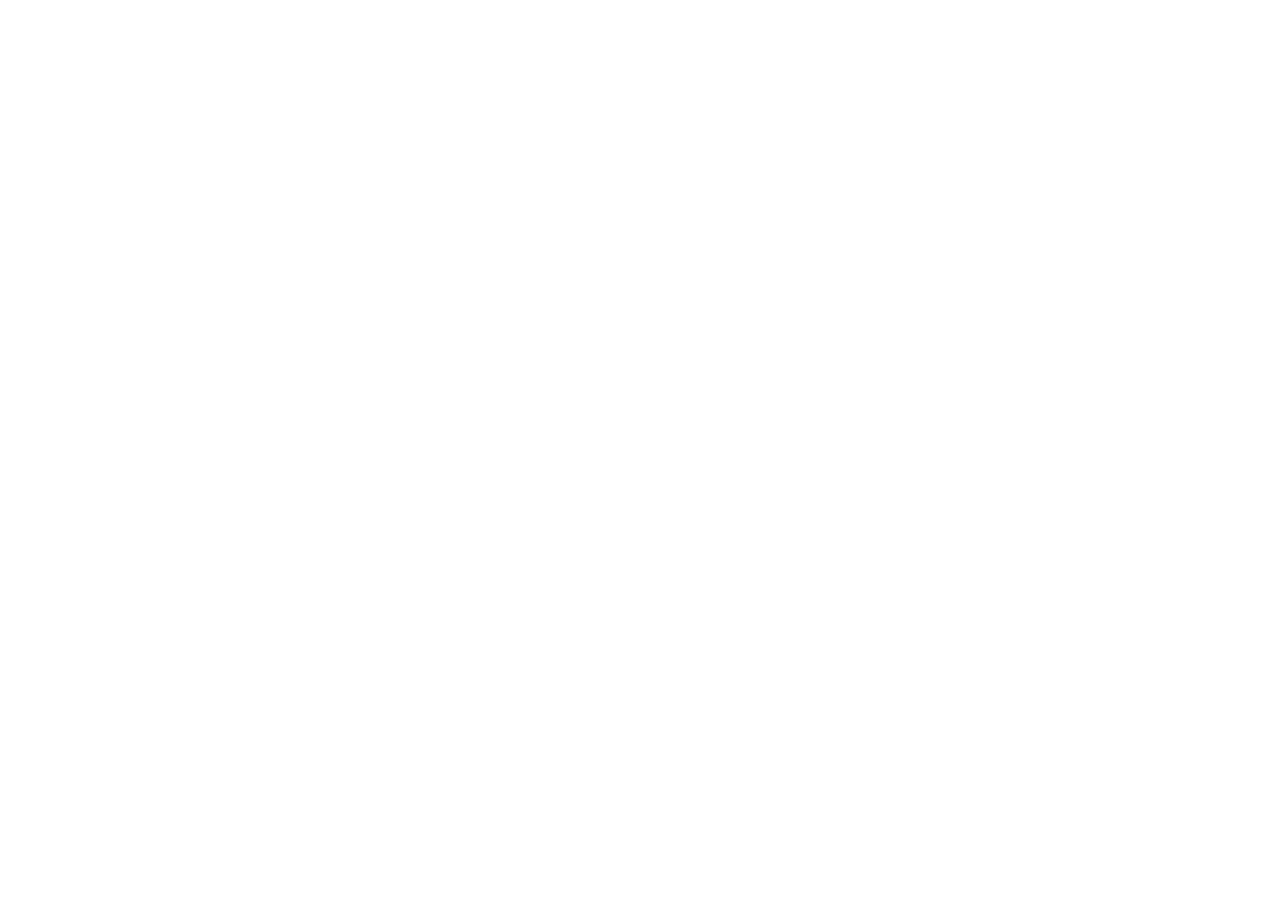
==== commit 6aa8a9ce: "Version 171204 - History added" ====
--- a/index.html
+++ b/index.html
@@ -1,87 +1,14 @@
 <!DOCTYPE HTML>
 
-<html manifest="cache.appcache" lang="en-US">
+<html manifest="" lang="en-US">
 <head>
     <meta http-equiv="X-UA-Compatible" content="IE=edge">
     <meta charset="UTF-8">
     <title>Actor</title>
     <!-- The line below must be kept intact for Sencha Command to build your application -->
 	<script type="text/javascript" src="resources/js/plupload/plupload.full.min.js"></script>	
-    <script id="microloader" data-app="06df2b2f-afbe-43a9-a630-f13f52e4c53c" type="text/javascript">var Ext=Ext||{};Ext.manifest=Ext.manifest||'app.json';Ext=Ext||{};
-Ext.Boot=Ext.Boot||function(emptyFn){function Request(cfg){if(cfg.$isRequest)return cfg;cfg=cfg.url?cfg:{url:cfg};var url=cfg.url,url=url.charAt?[url]:url,charset=cfg.charset||Boot.config.charset;_apply(this,cfg);delete this.url;this.urls=url;this.charset=charset}function Entry(cfg){if(cfg.$isEntry)return cfg;var charset=cfg.charset||Boot.config.charset,manifest=Ext.manifest,manifest=manifest&&manifest.loader,cache=void 0!==cfg.cache?cfg.cache:manifest&&manifest.cache,buster;Boot.config.disableCaching&&
-(void 0===cache&&(cache=!Boot.config.disableCaching),!1===cache?buster=+new Date:!0!==cache&&(buster=cache),buster&&(manifest=manifest&&manifest.cacheParam||Boot.config.disableCachingParam,buster=manifest+'\x3d'+buster));_apply(this,cfg);this.charset=charset;this.buster=buster;this.requests=[]}var doc=document,_emptyArray=[],_config={disableCaching:/[?&](?:cache|disableCacheBuster)\b/i.test(location.search)||!/http[s]?\:/i.test(location.href)||/(^|[ ;])ext-cache=1/.test(doc.cookie)?!1:!0,disableCachingParam:'_dc',
-loadDelay:!1,preserveScripts:!0,charset:'UTF-8'},cssRe=/\.css(?:\?|$)/i,resolverEl=doc.createElement('a'),isBrowser='undefined'!==typeof window,_environment={browser:isBrowser,node:!isBrowser&&'function'===typeof require,phantom:window&&(window._phantom||window.callPhantom)||/PhantomJS/.test(window.navigator.userAgent)},_tags=Ext.platformTags={},_apply=function(object,config,defaults){defaults&&_apply(object,defaults);if(object&&config&&'object'===typeof config)for(var i in config)object[i]=config[i];
-return object},_merge=function(){var lowerCase=!1,obj=Array.prototype.shift.call(arguments),index,i;'boolean'===typeof arguments[arguments.length-1]&&(lowerCase=Array.prototype.pop.call(arguments));var len=arguments.length;for(index=0;index<len;index++){var value=arguments[index];if('object'===typeof value)for(i in value)obj[lowerCase?i.toLowerCase():i]=value[i]}return obj},_getKeys='function'==typeof Object.keys?function(object){return object?Object.keys(object):[]}:function(object){var keys=[],
-property;for(property in object)object.hasOwnProperty(property)&&keys.push(property);return keys},Boot={loading:0,loaded:0,apply:_apply,env:_environment,config:_config,assetConfig:{},scripts:{},currentFile:null,suspendedQueue:[],currentRequest:null,syncMode:!1,useElements:!0,listeners:[],Request:Request,Entry:Entry,allowMultipleBrowsers:!1,browserNames:{ie:'IE',firefox:'Firefox',safari:'Safari',chrome:'Chrome',opera:'Opera',dolfin:'Dolfin',edge:'Edge',webosbrowser:'webOSBrowser',chromeMobile:'ChromeMobile',
-chromeiOS:'ChromeiOS',silk:'Silk',other:'Other'},osNames:{ios:'iOS',android:'Android',windowsPhone:'WindowsPhone',webos:'webOS',blackberry:'BlackBerry',rimTablet:'RIMTablet',mac:'MacOS',win:'Windows',tizen:'Tizen',linux:'Linux',bada:'Bada',chromeOS:'ChromeOS',other:'Other'},browserPrefixes:{ie:'MSIE ',edge:'Edge/',firefox:'Firefox/',chrome:'Chrome/',safari:'Version/',opera:'OPR/',dolfin:'Dolfin/',webosbrowser:'wOSBrowser/',chromeMobile:'CrMo/',chromeiOS:'CriOS/',silk:'Silk/'},browserPriority:'edge opera dolfin webosbrowser silk chromeiOS chromeMobile ie firefox safari chrome'.split(' '),
-osPrefixes:{tizen:'(Tizen )',ios:'i(?:Pad|Phone|Pod)(?:.*)CPU(?: iPhone)? OS ',android:'(Android |HTC_|Silk/)',windowsPhone:'Windows Phone ',blackberry:'(?:BlackBerry|BB)(?:.*)Version/',rimTablet:'RIM Tablet OS ',webos:'(?:webOS|hpwOS)/',bada:'Bada/',chromeOS:'CrOS '},fallbackOSPrefixes:{windows:'win',mac:'mac',linux:'linux'},devicePrefixes:{iPhone:'iPhone',iPod:'iPod',iPad:'iPad'},maxIEVersion:12,detectPlatformTags:function(){var me=this,ua=navigator.userAgent,isMobile=/Mobile(\/|\s)/.test(ua),element=
-document.createElement('div'),browsers=function(){var browsers={},index,matched;var prefix=me.browserPriority.length;for(index=0;index<prefix;index++){var maxIEVersion=me.browserPriority[index];if(matched)var value=0;else value=me.browserPrefixes[maxIEVersion],(value=(value=ua.match(new RegExp('('+value+')([\\w\\._]+)')))&&1<value.length?parseInt(value[2]):0)&&(matched=!0);browsers[maxIEVersion]=value}browsers.ie&&(index=document.documentMode,8<=index&&(browsers.ie=index));value=browsers.ie||!1;maxIEVersion=
-Math.max(value,me.maxIEVersion);for(index=8;index<=maxIEVersion;++index)prefix='ie'+index,browsers[prefix+'m']=value?value<=index:0,browsers[prefix]=value?value===index:0,browsers[prefix+'p']=value?value>=index:0;return browsers}(),systems=function(){var systems={},index,activeCount;var keys=_getKeys(me.osPrefixes);var len=keys.length;for(activeCount=index=0;index<len;index++){var key=keys[index];var value=me.osPrefixes[key];var matched=(value=ua.match(new RegExp('('+value+')([^\\s;]+)')))?value[1]:
-null;(value=!matched||'HTC_'!==matched&&'Silk/'!==matched?value&&1<value.length?parseFloat(value[value.length-1]):0:2.3)&&activeCount++;systems[key]=value}keys=_getKeys(me.fallbackOSPrefixes);len=keys.length;for(index=0;index<len;index++)key=keys[index],0===activeCount?(value=me.fallbackOSPrefixes[key],value=ua.toLowerCase().match(new RegExp(value)),systems[key]=value?!0:0):systems[key]=0;return systems}(),devices=function(){var devices={},index;var keys=_getKeys(me.devicePrefixes);var len=keys.length;
-for(index=0;index<len;index++){var key=keys[index];var value=me.devicePrefixes[key];value=ua.match(new RegExp(value));devices[key]=value?!0:0}return devices}(),platformParams=Boot.loadPlatformsParam();_merge(_tags,browsers,systems,devices,platformParams,!0);_tags.phone=!!(_tags.iphone||_tags.ipod||!_tags.silk&&_tags.android&&(3>_tags.android||isMobile)||_tags.blackberry&&isMobile||_tags.windowsphone);_tags.tablet=!(_tags.phone||!(_tags.ipad||_tags.android||_tags.silk||_tags.rimtablet||_tags.ie10&&
-/; Touch/.test(ua)));_tags.touch=function(name,tag){name='on'+name.toLowerCase();tag=name in element;!tag&&element.setAttribute&&element.removeAttribute&&(element.setAttribute(name,''),tag='function'===typeof element[name],'undefined'!==typeof element[name]&&(element[name]=void 0),element.removeAttribute(name));return tag}('touchend')||navigator.maxTouchPoints||navigator.msMaxTouchPoints;_tags.desktop=!_tags.phone&&!_tags.tablet;_tags.cordova=_tags.phonegap=!!(window.PhoneGap||window.Cordova||window.cordova);
-_tags.webview=/(iPhone|iPod|iPad).*AppleWebKit(?!.*Safari)(?!.*FBAN)/i.test(ua);_tags.androidstock=4.3>=_tags.android&&(_tags.safari||_tags.silk);_merge(_tags,platformParams,!0)},loadPlatformsParam:function(){var paramsArray=window.location.search.substr(1).split('\x26'),params={},i,platforms={};for(i=0;i<paramsArray.length;i++){var tmpArray=paramsArray[i].split('\x3d');params[tmpArray[0]]=tmpArray[1]}if(params.platformTags)for(tmpArray=params.platformTags.split(','),paramsArray=tmpArray.length,i=
-0;i<paramsArray;i++){params=tmpArray[i].split(':');var name=params[0];var enabled=!0;1<params.length&&(enabled=params[1],'false'===enabled||'0'===enabled)&&(enabled=!1);platforms[name]=enabled}return platforms},filterPlatform:function(platform,excludes){platform=_emptyArray.concat(platform||_emptyArray);excludes=_emptyArray.concat(excludes||_emptyArray);var plen=platform.length,elen=excludes.length,include=!plen&&elen,i;for(i=0;i<plen&&!include;i++)include=platform[i],include=!!_tags[include];for(i=
-0;i<elen&&include;i++)include=excludes[i],include=!_tags[include];return include},init:function(){var scriptEls=doc.getElementsByTagName('script'),script=scriptEls[0],len=scriptEls.length,re=/\/ext(\-[a-z\-]+)?\.js$/,src,baseUrl,key,n;Boot.hasReadyState='readyState'in script;Boot.hasAsync='async'in script;Boot.hasDefer='defer'in script;Boot.hasOnLoad='onload'in script;Boot.isIE8=Boot.hasReadyState&&!Boot.hasAsync&&Boot.hasDefer&&!Boot.hasOnLoad;Boot.isIE9=Boot.hasReadyState&&!Boot.hasAsync&&Boot.hasDefer&&
-Boot.hasOnLoad;Boot.isIE10p=Boot.hasReadyState&&Boot.hasAsync&&Boot.hasDefer&&Boot.hasOnLoad;Boot.isIE8?(Boot.isIE10=!1,Boot.isIE10m=!0):(Boot.isIE10=10===(new Function('/*@cc_on return @_jscript_version @*/'))(),Boot.isIE10m=Boot.isIE10||Boot.isIE9||Boot.isIE8);Boot.isIE11=Boot.isIE10p&&!Boot.isIE10;for(n=0;n<len;n++)if(src=(script=scriptEls[n]).src){var state=script.readyState||null;!baseUrl&&re.test(src)&&(baseUrl=src);Boot.scripts[key=Boot.canonicalUrl(src)]||new Entry({key:key,url:src,done:null===
-state||'loaded'===state||'complete'===state,el:script,prop:'src'})}baseUrl||(script=scriptEls[scriptEls.length-1],baseUrl=script.src);Boot.baseUrl=baseUrl.substring(0,baseUrl.lastIndexOf('/')+1);Boot.origin=window.location.origin||window.location.protocol+'//'+window.location.hostname+(window.location.port?':'+window.location.port:'');Boot.detectPlatformTags();Ext.filterPlatform=Boot.filterPlatform},canonicalUrl:function(url){resolverEl.href=url;url=resolverEl.href;var dc=_config.disableCachingParam,
-dc=dc?url.indexOf(dc+'\x3d'):-1,c;if(0<dc&&('?'===(c=url.charAt(dc-1))||'\x26'===c)){var end=url.indexOf('\x26',dc);(end=0>end?'':url.substring(end))&&'?'===c&&(++dc,end=end.substring(1));url=url.substring(0,dc-1)+end}return url},getConfig:function(name){return name?Boot.config[name]:Boot.config},setConfig:function(name,value){if('string'===typeof name)Boot.config[name]=value;else for(var s in name)Boot.setConfig(s,name[s]);return Boot},getHead:function(){return Boot.docHead||(Boot.docHead=doc.head||
-doc.getElementsByTagName('head')[0])},create:function(url,key,cfg){cfg=cfg||{};cfg.url=url;cfg.key=key;return Boot.scripts[key]=new Entry(cfg)},getEntry:function(url,cfg,canonicalPath){var key=canonicalPath?url:Boot.canonicalUrl(url);var entry=Boot.scripts[key];entry||(entry=Boot.create(url,key,cfg),canonicalPath&&(entry.canonicalPath=!0));return entry},registerContent:function(url,type,content){return Boot.getEntry(url,{content:content,loaded:!0,css:'css'===type})},processRequest:function(request,
-sync){request.loadEntries(sync)},load:function(request){request=new Request(request);if(request.sync||Boot.syncMode)return Boot.loadSync(request);Boot.currentRequest?(request.getEntries(),Boot.suspendedQueue.push(request)):(Boot.currentRequest=request,Boot.processRequest(request,!1));return Boot},loadSync:function(request){request=new Request(request);Boot.syncMode++;Boot.processRequest(request,!0);Boot.syncMode--;return Boot},loadBasePrefix:function(request){request=new Request(request);request.prependBaseUrl=
-!0;return Boot.load(request)},loadSyncBasePrefix:function(request){request=new Request(request);request.prependBaseUrl=!0;return Boot.loadSync(request)},requestComplete:function(request){if(Boot.currentRequest===request)for(Boot.currentRequest=null;0<Boot.suspendedQueue.length;)if(request=Boot.suspendedQueue.shift(),!request.done){Boot.load(request);break}Boot.currentRequest||0!=Boot.suspendedQueue.length||Boot.fireListeners()},isLoading:function(){return!Boot.currentRequest&&0==Boot.suspendedQueue.length},
-fireListeners:function(){for(var listener;Boot.isLoading()&&(listener=Boot.listeners.shift());)listener()},onBootReady:function(listener){Boot.isLoading()?Boot.listeners.push(listener):listener()},getPathsFromIndexes:function(indexMap,loadOrder){if(!('length'in indexMap)){var indexArray=[],index;for(index in indexMap)isNaN(+index)||(indexArray[+index]=indexMap[index]);indexMap=indexArray}return Request.prototype.getPathsFromIndexes(indexMap,loadOrder)},createLoadOrderMap:function(loadOrder){return Request.prototype.createLoadOrderMap(loadOrder)},
-fetch:function(url,complete,scope,async){async=void 0===async?!!complete:async;var xhr=new XMLHttpRequest,result,status,content,exception=!1,readyStateChange=function(){xhr&&4==xhr.readyState&&(status=1223===xhr.status?204:0!==xhr.status||'file:'!==(self.location||{}).protocol&&'ionp:'!==(self.location||{}).protocol?xhr.status:200,content=xhr.responseText,result={content:content,status:status,exception:exception},complete&&complete.call(scope,result),xhr.onreadystatechange=emptyFn,xhr=null)};async&&
-(xhr.onreadystatechange=readyStateChange);try{xhr.open('GET',url,async),xhr.send(null)}catch(err){return exception=err,readyStateChange(),result}async||readyStateChange();return result},notifyAll:function(entry){entry.notifyRequests()}};Request.prototype={$isRequest:!0,createLoadOrderMap:function(loadOrder){var len=loadOrder.length,loadOrderMap={},i;for(i=0;i<len;i++){var element=loadOrder[i];loadOrderMap[element.path]=element}return loadOrderMap},getLoadIndexes:function(item,indexMap,loadOrder,includeUses,
-skipLoaded){var resolved=[],queue=[item];item=item.idx;var len;if(indexMap[item])return resolved;for(indexMap[item]=resolved[item]=!0;item=queue.shift();){var entry=item.canonicalPath?Boot.getEntry(item.path,null,!0):Boot.getEntry(this.prepareUrl(item.path));if(!skipLoaded||!entry.done){item=includeUses&&item.uses&&item.uses.length?item.requires.concat(item.uses):item.requires;var i=0;for(len=item.length;i<len;i++)entry=item[i],indexMap[entry]||(indexMap[entry]=resolved[entry]=!0,queue.push(loadOrder[entry]))}}return resolved},
-getPathsFromIndexes:function(indexes,loadOrder){var paths=[],len;var index=0;for(len=indexes.length;index<len;index++)indexes[index]&&paths.push(loadOrder[index].path);return paths},expandUrl:function(url,loadOrder,loadOrderMap,indexMap,includeUses,skipLoaded){return loadOrder&&(loadOrderMap=loadOrderMap[url])&&(indexMap=this.getLoadIndexes(loadOrderMap,indexMap,loadOrder,includeUses,skipLoaded),indexMap.length)?this.getPathsFromIndexes(indexMap,loadOrder):[url]},expandUrls:function(urls,includeUses){var loadOrder=
-this.loadOrder,expanded=[],expandMap={},indexMap=[],len,tlen;'string'===typeof urls&&(urls=[urls]);if(loadOrder){var loadOrderMap=this.loadOrderMap;loadOrderMap||(loadOrderMap=this.loadOrderMap=this.createLoadOrderMap(loadOrder))}var i=0;for(len=urls.length;i<len;i++){var tmpExpanded=this.expandUrl(urls[i],loadOrder,loadOrderMap,indexMap,includeUses,!1);var t=0;for(tlen=tmpExpanded.length;t<tlen;t++){var tUrl=tmpExpanded[t];expandMap[tUrl]||(expandMap[tUrl]=!0,expanded.push(tUrl))}}0===expanded.length&&
-(expanded=urls);return expanded},expandLoadOrder:function(){var urls=this.urls;if(this.expanded)var expanded=urls;else expanded=this.expandUrls(urls,!0),this.expanded=!0;this.urls=expanded;urls.length!=expanded.length&&(this.sequential=!0);return this},getUrls:function(){this.expandLoadOrder();return this.urls},prepareUrl:function(url){return this.prependBaseUrl?Boot.baseUrl+url:url},getEntries:function(){var entries=this.entries,item,i;if(!entries){entries=[];var urls=this.getUrls();if(this.loadOrder)var loadOrderMap=
-this.loadOrderMap;for(i=0;i<urls.length;i++){var entry=this.prepareUrl(urls[i]);loadOrderMap&&(item=loadOrderMap[entry]);entry=Boot.getEntry(entry,{buster:this.buster,charset:this.charset},item&&item.canonicalPath);entry.requests.push(this);entries.push(entry)}this.entries=entries}return entries},loadEntries:function(sync){var me=this,entries=me.getEntries(),len=entries.length,start=me.loadStart||0,i;void 0!==sync&&(me.sync=sync);me.loaded=me.loaded||0;me.loading=me.loading||len;for(i=start;i<len;i++){var entry=
-entries[i];start=entry.loaded?!0:entries[i].load(me.sync);if(!start){me.loadStart=i;entry.onDone(function(){me.loadEntries(sync)});break}}me.processLoadedEntries()},processLoadedEntries:function(){var entries=this.getEntries(),len=entries.length,start=this.startIndex||0;if(!this.done){for(;start<len;start++){var entry=entries[start];if(!entry.loaded){this.startIndex=start;return}entry.evaluated||entry.evaluate();entry.error&&(this.error=!0)}this.notify()}},notify:function(){var me=this;if(!me.done){var error=
-me.error,fn=me[error?'failure':'success'],error='delay'in me?me.delay:error?1:Boot.config.chainDelay,scope=me.scope||me;me.done=!0;fn&&(0===error||0<error?setTimeout(function(){fn.call(scope,me)},error):fn.call(scope,me));me.fireListeners();Boot.requestComplete(me)}},onDone:function(listener){var listeners=this.listeners||(this.listeners=[]);this.done?listener(this):listeners.push(listener)},fireListeners:function(){var listeners=this.listeners,listener;if(listeners)for(;listener=listeners.shift();)listener(this)}};
-Entry.prototype={$isEntry:!0,done:!1,evaluated:!1,loaded:!1,isCrossDomain:function(){void 0===this.crossDomain&&(this.crossDomain=0!==this.getLoadUrl().indexOf(Boot.origin));return this.crossDomain},isCss:function(){if(void 0===this.css)if(this.url){var assetConfig=Boot.assetConfig[this.url];this.css=assetConfig?'css'===assetConfig.type:cssRe.test(this.url)}else this.css=!1;return this.css},getElement:function(tag){var el=this.el;el||(this.isCss()?(tag=tag||'link',el=doc.createElement(tag),'link'==
-tag?(el.rel='stylesheet',this.prop='href'):this.prop='textContent',el.type='text/css'):(el=doc.createElement(tag||'script'),el.type='text/javascript',this.prop='src',this.charset&&(el.charset=this.charset),Boot.hasAsync&&(el.async=!1)),this.el=el);return el},getLoadUrl:function(){var url=this.canonicalPath?this.url:Boot.canonicalUrl(this.url);this.loadUrl||(this.loadUrl=this.buster?url+(-1===url.indexOf('?')?'?':'\x26')+this.buster:url);return this.loadUrl},fetch:function(req){var url=this.getLoadUrl();
-Boot.fetch(url,req.complete,this,!!req.async)},onContentLoaded:function(response){var status=response.status,content=response.content;response=response.exception;this.getLoadUrl();this.loaded=!0;!response&&0!==status||_environment.phantom?200<=status&&300>status||304===status||_environment.phantom||0===status&&0<content.length?this.content=content:this.evaluated=this.error=!0:this.evaluated=this.error=!0},createLoadElement:function(callback){var me=this,el=me.getElement();me.preserve=!0;el.onerror=
-function(){me.error=!0;callback&&(callback(),callback=null)};Boot.isIE10m?el.onreadystatechange=function(){'loaded'!==this.readyState&&'complete'!==this.readyState||!callback||(callback(),callback=this.onreadystatechange=this.onerror=null)}:el.onload=function(){callback();callback=this.onload=this.onerror=null};el[me.prop]=me.getLoadUrl()},onLoadElementReady:function(){Boot.getHead().appendChild(this.getElement());this.evaluated=!0},inject:function(content,asset){asset=Boot.getHead();var url=this.url,
-key=this.key;if(this.isCss()){this.preserve=!0;var basePath=key.substring(0,key.lastIndexOf('/')+1);var base=doc.createElement('base');base.href=basePath;asset.firstChild?asset.insertBefore(base,asset.firstChild):asset.appendChild(base);base.href=base.href;url&&(content+='\n/*# sourceURL\x3d'+key+' */');url=this.getElement('style');key='styleSheet'in url;asset.appendChild(base);key?(asset.appendChild(url),url.styleSheet.cssText=content):(url.textContent=content,asset.appendChild(url));asset.removeChild(base)}else url&&
-(content+='\n//# sourceURL\x3d'+key),Ext.globalEval(content);return this},loadCrossDomain:function(){var me=this;me.createLoadElement(function(){me.el.onerror=me.el.onload=emptyFn;me.el=null;me.loaded=me.evaluated=me.done=!0;me.notifyRequests()});me.evaluateLoadElement();return!1},loadElement:function(){var me=this;me.createLoadElement(function(){me.el.onerror=me.el.onload=emptyFn;me.el=null;me.loaded=me.evaluated=me.done=!0;me.notifyRequests()});me.evaluateLoadElement();return!0},loadSync:function(){var me=
-this;me.fetch({async:!1,complete:function(response){me.onContentLoaded(response)}});me.evaluate();me.notifyRequests()},load:function(sync){var me=this;if(!me.loaded){if(me.loading)return!1;me.loading=!0;if(sync)me.loadSync();else{if(Boot.isIE10||me.isCrossDomain())return me.loadCrossDomain();if(!me.isCss()&&Boot.hasReadyState)me.createLoadElement(function(){me.loaded=!0;me.notifyRequests()});else if(!Boot.useElements||me.isCss()&&_environment.phantom)me.fetch({async:!sync,complete:function(response){me.onContentLoaded(response);
-me.notifyRequests()}});else return me.loadElement()}}return!0},evaluateContent:function(){this.inject(this.content);this.content=null},evaluateLoadElement:function(){Boot.getHead().appendChild(this.getElement())},evaluate:function(){this.evaluated||this.evaluating||(this.evaluating=!0,void 0!==this.content?this.evaluateContent():this.error||this.evaluateLoadElement(),this.evaluated=this.done=!0,this.cleanup())},cleanup:function(){var el=this.el,prop;if(el){if(!this.preserve)for(prop in this.el=null,
-el.parentNode.removeChild(el),el)try{prop!==this.prop&&(el[prop]=null),delete el[prop]}catch(cleanEx){}el.onload=el.onerror=el.onreadystatechange=emptyFn}},notifyRequests:function(){var requests=this.requests,len=requests.length,i;for(i=0;i<len;i++){var request=requests[i];request.processLoadedEntries()}this.done&&this.fireListeners()},onDone:function(listener){var listeners=this.listeners||(this.listeners=[]);this.done?listener(this):listeners.push(listener)},fireListeners:function(){var listeners=
-this.listeners,listener;if(listeners&&0<listeners.length)for(;listener=listeners.shift();)listener(this)}};Ext.disableCacheBuster=function(disable,path){var date=new Date;date.setTime(date.getTime()+864E5*(disable?3650:-1));date=date.toGMTString();doc.cookie='ext-cache\x3d1; expires\x3d'+date+'; path\x3d'+(path||'/')};Boot.init();return Boot}(function(){});Ext.globalEval=Ext.globalEval||(this.execScript?function(code){execScript(code)}:function($$code){eval.call(window,$$code)});
-Function.prototype.bind||function(){var slice=Array.prototype.slice,bind=function(me){var args=slice.call(arguments,1),method=this;if(args.length)return function(){var t=arguments;return method.apply(me,t.length?args.concat(slice.call(t)):args)};args=null;return function(){return method.apply(me,arguments)}};Function.prototype.bind=bind;bind.$extjs=!0}();
-Ext.setResourcePath=function(poolName,path){var manifest=Ext.manifest||(Ext.manifest={}),paths=manifest.resources||(manifest.resources={});manifest&&('string'!==typeof poolName?Ext.apply(paths,poolName):paths[poolName]=path,manifest.resources=paths)};
-Ext.getResourcePath=function(path,poolName,packageName){'string'!==typeof path&&(poolName=path.pool,packageName=path.packageName,path=path.path);var manifest=Ext.manifest,manifest=manifest&&manifest.resources;poolName=manifest[poolName];var output=[];null==poolName&&(poolName=manifest.path,null==poolName&&(poolName='resources'));poolName&&output.push(poolName);packageName&&output.push(packageName);output.push(path);return output.join('/')};Ext=Ext||window.Ext||{};
-Ext.Microloader=Ext.Microloader||function(){var Boot=Ext.Boot,_warn=function(message){console.log('[WARN] '+message)},_privatePrefix='_ext:'+location.pathname,getStorageKey=function(url,profileId){return _privatePrefix+url+'-'+(profileId?profileId+'-':'')+Microloader.appId},postProcessor;try{var _storage=window.localStorage}catch(ex){}var _cache=window.applicationCache,LocalStorage={clearAllPrivate:function(manifest){if(_storage){_storage.removeItem(manifest.key);var removeKeys=[],suffix=manifest.profile+
-'-'+Microloader.appId,ln=_storage.length;for(manifest=0;manifest<ln;manifest++){var key=_storage.key(manifest);0===key.indexOf(_privatePrefix)&&-1!==key.indexOf(suffix)&&removeKeys.push(key)}for(manifest in removeKeys)_storage.removeItem(removeKeys[manifest])}},retrieveAsset:function(key){try{return _storage.getItem(key)}catch(e){return null}},setAsset:function(key,content){try{null===content||''==content?_storage.removeItem(key):_storage.setItem(key,content)}catch(e){}}},Asset=function(cfg){this.assetConfig=
-'string'===typeof cfg.assetConfig?{path:cfg.assetConfig}:cfg.assetConfig;this.type=cfg.type;this.key=getStorageKey(this.assetConfig.path,cfg.manifest.profile);cfg.loadFromCache&&this.loadFromCache()};Asset.prototype={shouldCache:function(){return _storage&&this.assetConfig.update&&this.assetConfig.hash&&!this.assetConfig.remote},is:function(asset){return!!asset&&this.assetConfig&&asset.assetConfig&&this.assetConfig.hash===asset.assetConfig.hash},cache:function(content){this.shouldCache()&&LocalStorage.setAsset(this.key,
-content||this.content)},uncache:function(){LocalStorage.setAsset(this.key,null)},updateContent:function(content){this.content=content},getSize:function(){return this.content?this.content.length:0},loadFromCache:function(){this.shouldCache()&&(this.content=LocalStorage.retrieveAsset(this.key))}};var Manifest=function(cfg){this.content='string'===typeof cfg.content?JSON.parse(cfg.content):cfg.content;this.assetMap={};this.url=cfg.url;this.fromCache=!!cfg.cached;this.assetCache=!1!==cfg.assetCache;this.key=
-getStorageKey(this.url);this.profile=this.content.profile;this.hash=this.content.hash;this.loadOrder=this.content.loadOrder;this.deltas=this.content.cache?this.content.cache.deltas:null;this.cacheEnabled=this.content.cache?this.content.cache.enable:!1;this.loadOrderMap=this.loadOrder?Boot.createLoadOrderMap(this.loadOrder):null;cfg=this.content.tags;var platformTags=Ext.platformTags;if(cfg){if(cfg instanceof Array)for(var i=0;i<cfg.length;i++)platformTags[cfg[i]]=!0;else Boot.apply(platformTags,cfg);
-Boot.apply(platformTags,Boot.loadPlatformsParam())}this.js=this.processAssets(this.content.js,'js');this.css=this.processAssets(this.content.css,'css')};Manifest.prototype={processAsset:function(assetConfig,type){type=new Asset({manifest:this,assetConfig:assetConfig,type:type,loadFromCache:this.assetCache});return this.assetMap[assetConfig.path]=type},processAssets:function(assets,type){var results=[],ln=assets.length,i;for(i=0;i<ln;i++){var assetConfig=assets[i];results.push(this.processAsset(assetConfig,
-type))}return results},useAppCache:function(){return!0},getAssets:function(){return this.css.concat(this.js)},getAsset:function(path){return this.assetMap[path]},shouldCache:function(){return this.hash&&this.cacheEnabled},cache:function(content){this.shouldCache()&&LocalStorage.setAsset(this.key,JSON.stringify(content||this.content))},is:function(manifest){return this.hash===manifest.hash},uncache:function(){LocalStorage.setAsset(this.key,null)},exportContent:function(){return Boot.apply({loadOrderMap:this.loadOrderMap},
-this.content)}};var _listeners=[],_loaded=!1,Microloader={init:function(){Ext.microloaded=!0;var microloaderElement=document.getElementById('microloader');Microloader.appId=microloaderElement?microloaderElement.getAttribute('data-app'):'';Ext.beforeLoad&&(postProcessor=Ext.beforeLoad(Ext.platformTags));var readyHandler=Ext._beforereadyhandler;Ext._beforereadyhandler=function(){Ext.Boot!==Boot&&(Ext.apply(Ext.Boot,Boot),Ext.Boot=Boot);readyHandler&&readyHandler()}},applyCacheBuster:function(url){var tstamp=
-(new Date).getTime(),sep=-1===url.indexOf('?')?'?':'\x26',progressive=Ext.manifest.progressive;progressive&&progressive.serviceWorker||(url=url+sep+'_dc\x3d'+tstamp);return url},run:function(){Microloader.init();var manifest=Ext.manifest;if('string'===typeof manifest){var manifest=manifest.indexOf('.json')===manifest.length-5?manifest:manifest+'.json',key=getStorageKey(manifest);(key=LocalStorage.retrieveAsset(key))?(manifest=new Manifest({url:manifest,content:key,cached:!0}),postProcessor&&postProcessor(manifest),
-Microloader.load(manifest)):0===location.href.indexOf('file:/')?(Manifest.url=Microloader.applyCacheBuster(manifest+'p'),Boot.load(Manifest.url)):(Manifest.url=manifest,Boot.fetch(Microloader.applyCacheBuster(manifest),function(result){Microloader.setManifest(result.content)}))}else manifest=new Manifest({content:manifest}),Microloader.load(manifest)},setManifest:function(cfg){cfg=new Manifest({url:Manifest.url,content:cfg});cfg.cache();postProcessor&&postProcessor(cfg);Microloader.load(cfg)},load:function(manifest){Microloader.urls=
-[];Microloader.manifest=manifest;Ext.manifest=Microloader.manifest.exportContent();var progressive=Ext.manifest.progressive;progressive&&progressive.serviceWorker&&'serviceWorker'in navigator&&(navigator.serviceWorker.register('./'+progressive.serviceWorker),Ext.Boot.config.disableCaching=!1);var progressive=manifest.getAssets(),cachedAssets=[],i,include;var len=progressive.length;for(i=0;i<len;i++){var asset$jscomp$0=progressive[i];if(include=Microloader.filterAsset(asset$jscomp$0))manifest.shouldCache()&&
-asset$jscomp$0.shouldCache()&&(asset$jscomp$0.content?(include=Boot.registerContent(asset$jscomp$0.assetConfig.path,asset$jscomp$0.type,asset$jscomp$0.content),include.evaluated&&_warn('Asset: '+asset$jscomp$0.assetConfig.path+' was evaluated prior to local storage being consulted.')):cachedAssets.push(asset$jscomp$0)),Microloader.urls.push(asset$jscomp$0.assetConfig.path),Boot.assetConfig[asset$jscomp$0.assetConfig.path]=Boot.apply({type:asset$jscomp$0.type},asset$jscomp$0.assetConfig)}if(0<cachedAssets.length)for(Microloader.remainingCachedAssets=
-cachedAssets.length;0<cachedAssets.length;)asset$jscomp$0=cachedAssets.pop(),Boot.fetch(asset$jscomp$0.assetConfig.path,function(asset){return function(result){Microloader.onCachedAssetLoaded(asset,result)}}(asset$jscomp$0));else Microloader.onCachedAssetsReady()},onCachedAssetLoaded:function(asset,result){result=Microloader.parseResult(result);Microloader.remainingCachedAssets--;if(result.error)_warn("There was an error pre-loading the asset '"+asset.assetConfig.path+"'. This asset will be uncached for future loading"),
-asset.uncache();else{var checksum=Microloader.checksum(result.content,asset.assetConfig.hash);checksum||(_warn("Cached Asset '"+asset.assetConfig.path+"' has failed checksum. This asset will be uncached for future loading"),asset.uncache());Boot.registerContent(asset.assetConfig.path,asset.type,result.content);asset.updateContent(result.content);asset.cache()}if(0===Microloader.remainingCachedAssets)Microloader.onCachedAssetsReady()},onCachedAssetsReady:function(){Boot.load({url:Microloader.urls,
-loadOrder:Microloader.manifest.loadOrder,loadOrderMap:Microloader.manifest.loadOrderMap,sequential:!0,success:Microloader.onAllAssetsReady,failure:Microloader.onAllAssetsReady})},onAllAssetsReady:function(){_loaded=!0;Microloader.notify();!1!==navigator.onLine?Microloader.checkAllUpdates():window.addEventListener&&window.addEventListener('online',Microloader.checkAllUpdates,!1)},onMicroloaderReady:function(listener){_loaded?listener():_listeners.push(listener)},notify:function(){for(var listener;listener=
-_listeners.shift();)listener()},patch:function(content,delta){var output=[],ln;if(0===delta.length)return content;var i=0;for(ln=delta.length;i<ln;i++){var chunk=delta[i];'number'===typeof chunk?output.push(content.substring(chunk,chunk+delta[++i])):output.push(chunk)}return output.join('')},checkAllUpdates:function(){window.removeEventListener&&window.removeEventListener('online',Microloader.checkAllUpdates,!1);_cache&&Microloader.checkForAppCacheUpdate();Microloader.manifest.fromCache&&Microloader.checkForUpdates()},
-checkForAppCacheUpdate:function(){_cache.status===_cache.UPDATEREADY||_cache.status===_cache.OBSOLETE?Microloader.appCacheState='updated':_cache.status!==_cache.IDLE&&_cache.status!==_cache.UNCACHED?(Microloader.appCacheState='checking',_cache.addEventListener('error',Microloader.onAppCacheError),_cache.addEventListener('noupdate',Microloader.onAppCacheNotUpdated),_cache.addEventListener('cached',Microloader.onAppCacheNotUpdated),_cache.addEventListener('updateready',Microloader.onAppCacheReady),
-_cache.addEventListener('obsolete',Microloader.onAppCacheObsolete)):Microloader.appCacheState='current'},checkForUpdates:function(){Boot.fetch(Microloader.applyCacheBuster(Microloader.manifest.url),Microloader.onUpdatedManifestLoaded)},onAppCacheError:function(e){_warn(e.message);Microloader.appCacheState='error';Microloader.notifyUpdateReady()},onAppCacheReady:function(){_cache.swapCache();Microloader.appCacheUpdated()},onAppCacheObsolete:function(){Microloader.appCacheUpdated()},appCacheUpdated:function(){Microloader.appCacheState=
-'updated';Microloader.notifyUpdateReady()},onAppCacheNotUpdated:function(){Microloader.appCacheState='current';Microloader.notifyUpdateReady()},filterAsset:function(asset){asset=asset&&asset.assetConfig||{};return asset.platform||asset.exclude?Boot.filterPlatform(asset.platform,asset.exclude):!0},onUpdatedManifestLoaded:function(result$jscomp$0){result$jscomp$0=Microloader.parseResult(result$jscomp$0);if(result$jscomp$0.error)_warn('Error loading manifest file to check for updates'),Microloader.onAllUpdatedAssetsReady();
-else{var include,updatingAssets=[],manifest=new Manifest({url:Microloader.manifest.url,content:result$jscomp$0.content,assetCache:!1});Microloader.remainingUpdatingAssets=0;Microloader.updatedAssets=[];Microloader.removedAssets=[];Microloader.updatedManifest=null;Microloader.updatedAssetsReady=!1;if(manifest.shouldCache())if(Microloader.manifest.is(manifest))Microloader.onAllUpdatedAssetsReady();else{Microloader.updatedManifest=manifest;var currentAssets=Microloader.manifest.getAssets();var newAssets=
-manifest.getAssets();for(prop in newAssets){result$jscomp$0=newAssets[prop];var currentAsset=Microloader.manifest.getAsset(result$jscomp$0.assetConfig.path);(include=Microloader.filterAsset(result$jscomp$0))&&(!currentAsset||result$jscomp$0.shouldCache()&&!currentAsset.is(result$jscomp$0))&&updatingAssets.push({_new:result$jscomp$0,_current:currentAsset})}for(prop in currentAssets)currentAsset=currentAssets[prop],result$jscomp$0=manifest.getAsset(currentAsset.assetConfig.path),(include=!Microloader.filterAsset(result$jscomp$0))&&
-result$jscomp$0&&(!currentAsset.shouldCache()||result$jscomp$0.shouldCache())||Microloader.removedAssets.push(currentAsset);if(0<updatingAssets.length)for(Microloader.remainingUpdatingAssets=updatingAssets.length;0<updatingAssets.length;)if(currentAsset=updatingAssets.pop(),result$jscomp$0=currentAsset._new,currentAsset=currentAsset._current,'full'===result$jscomp$0.assetConfig.update||!currentAsset)Boot.fetch(result$jscomp$0.assetConfig.path,function(asset){return function(result){Microloader.onFullAssetUpdateLoaded(asset,
-result)}}(result$jscomp$0));else{if('delta'===result$jscomp$0.assetConfig.update){var prop=manifest.deltas;prop=prop+'/'+result$jscomp$0.assetConfig.path+'/'+currentAsset.assetConfig.hash+'.json';Boot.fetch(prop,function(asset,oldAsset){return function(result){Microloader.onDeltaAssetUpdateLoaded(asset,oldAsset,result)}}(result$jscomp$0,currentAsset))}}else Microloader.onAllUpdatedAssetsReady()}else Microloader.updatedManifest=manifest,LocalStorage.clearAllPrivate(manifest),Microloader.onAllUpdatedAssetsReady()}},
-onFullAssetUpdateLoaded:function(asset,result){var checksum;result=Microloader.parseResult(result);Microloader.remainingUpdatingAssets--;result.error?asset.uncache():(checksum=Microloader.checksum(result.content,asset.assetConfig.hash))?(asset.updateContent(result.content),Microloader.updatedAssets.push(asset)):asset.uncache();if(0===Microloader.remainingUpdatingAssets)Microloader.onAllUpdatedAssetsReady()},onDeltaAssetUpdateLoaded:function(asset,oldAsset,result){var checksum;result=Microloader.parseResult(result);
-Microloader.remainingUpdatingAssets--;if(result.error)_warn('Error loading delta patch for '+asset.assetConfig.path+' with hash '+oldAsset.assetConfig.hash+' . This asset will be uncached for future loading'),asset.uncache();else try{var json=JSON.parse(result.content);var content=Microloader.patch(oldAsset.content,json);(checksum=Microloader.checksum(content,asset.assetConfig.hash))?(asset.updateContent(content),Microloader.updatedAssets.push(asset)):asset.uncache()}catch(e){_warn('Error parsing delta patch for '+
-asset.assetConfig.path+' with hash '+oldAsset.assetConfig.hash+' . This asset will be uncached for future loading'),asset.uncache()}if(0===Microloader.remainingUpdatingAssets)Microloader.onAllUpdatedAssetsReady()},onAllUpdatedAssetsReady:function(){Microloader.updatedAssetsReady=!0;if(Microloader.updatedManifest){for(;0<Microloader.removedAssets.length;){var asset=Microloader.removedAssets.pop();asset.uncache()}for(Microloader.updatedManifest&&Microloader.updatedManifest.cache();0<Microloader.updatedAssets.length;)asset=
-Microloader.updatedAssets.pop(),asset.cache()}Microloader.notifyUpdateReady()},notifyUpdateReady:function(){'checking'!==Microloader.appCacheState&&Microloader.updatedAssetsReady&&('updated'===Microloader.appCacheState||Microloader.updatedManifest)&&(Microloader.appUpdate={updated:!0,app:'updated'===Microloader.appCacheState,manifest:Microloader.updatedManifest&&Microloader.updatedManifest.exportContent()},Microloader.fireAppUpdate())},fireAppUpdate:function(){Ext.GlobalEvents&&Ext.defer(function(){Ext.GlobalEvents.fireEvent('appupdate',
-Microloader.appUpdate)},1E3)},checksum:function(content,hash){if(!content||!hash)return!1;var passed=!0,hashLn=hash.length,checksumType=content.substring(0,1);'/'==checksumType?content.substring(2,hashLn+2)!==hash&&(passed=!1):'f'==checksumType?content.substring(10,hashLn+10)!==hash&&(passed=!1):'.'==checksumType&&content.substring(1,hashLn+1)!==hash&&(passed=!1);return passed},parseResult:function(result){var rst={};!result.exception&&0!==result.status||Boot.env.phantom?200<=result.status&&300>result.status||
-304===result.status||Boot.env.phantom||0===result.status&&0<result.content.length?rst.content=result.content:rst.error=!0:rst.error=!0;return rst}};return Microloader}();Ext.manifest=Ext.manifest||'bootstrap';Ext.Microloader.run();</script>
+    <script id="microloader" type="text/javascript" src="bootstrap.js"></script>
 </head>
 <body>
 </body>
-</html>
+</html>